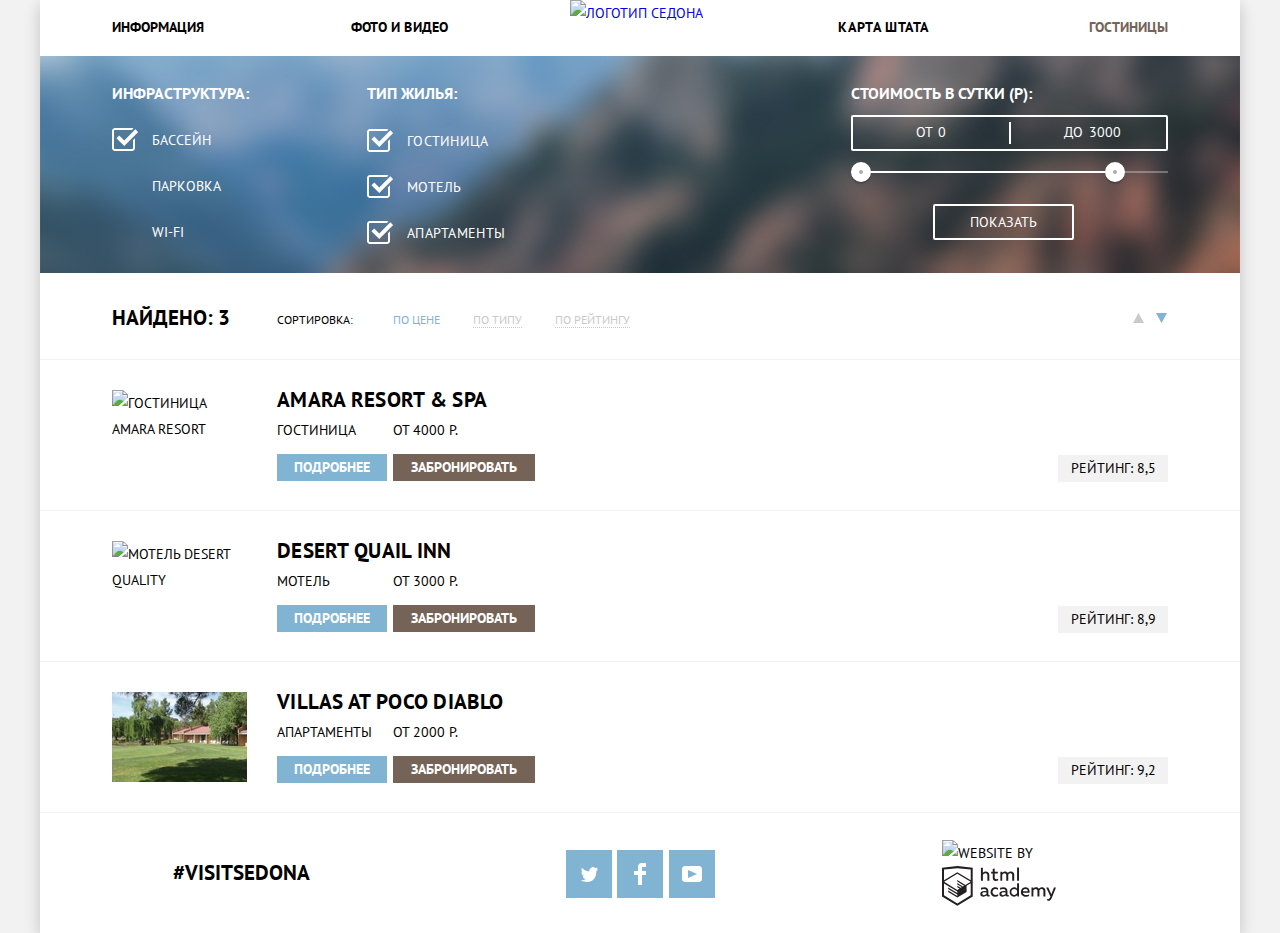
==== hotels.html @ 3f8b8cb6 "Update hotels.html" ====
<!DOCTYPE html>
<html lang="ru">

<head>
  <meta charset="utf-8">
  <title>HTML Academy: Седона</title>
  <link href="https://fonts.googleapis.com/css?family=PT+Sans:400,700&display=swap&subset=cyrillic" rel="stylesheet">
  <link href="css/normalize.css" rel="stylesheet">
  <link href="css/style.css" rel="stylesheet">
</head>

<body>
  <header class="main-header">
    <nav class="main-navigation">
      <ul class="site-navigation">
        <li class="site-navigation__item"><a href="#">Информация</a></li>
        <li class="site-navigation__item"><a href="#">Фото и видео</a></li>
        <li class="site-navigation__item"><a href="#">Карта штата</a></li>
        <li class="site-navigation__item"><a href="#" class="disabled">Гостиницы</a></li>
      </ul>
    </nav>
    <a href="index.html" class="main-header-logo">
      <img src="img/logo_sedona.svg" alt="Логотип Cедона">
    </a>
  </header>
  <main>
    <h1 class="visually-hidden">Гостиницы</h1>
    <section>
      <h2 class="visually-hidden">Поиск</h2>
      <!--Поиск-->
      <div class="hotels-filter">
        <form class="filter-form">
          <div class="filter-form--item infrastructure">
            <div class="filter-range-title">Инфраструктура:</div>
            <ul>
              <li class="checkbox" tabindex="0">
                <input type="checkbox" id="swimming-pool" class="filter-input-checkbox" checked>
                <label for="swimming-pool">Бассейн</label>
              </li>
              <li class="checkbox" tabindex="0">
                <input type="checkbox" id="parking" class="filter-input-checkbox">
                <label for="parking">Парковка</label>
              </li>
              <li class="checkbox" tabindex="0">
                <input type="checkbox" id="wi-fi" class="filter-input-checkbox">
                <label for="wi-fi">Wi-Fi</label>
              </li>
            </ul>
          </div>
          <div class="filter-form--item housing">
            <div class="filter-range-title">Тип жилья:</div>
            <ul>
              <li class="checkbox" tabindex="0">
                <input type="checkbox" id="hotel" class="filter-input-checkbox" checked>
                <label for="hotel">Гостиница</label>
              </li>
              <li class="checkbox" tabindex="0">
                <input type="checkbox" id="motel" class="filter-input-checkbox" checked>
                <label for="motel">Мотель</label>
              </li>
              <li class="checkbox" tabindex="0">
                <input type="checkbox" id="apartments" class="filter-input-checkbox" checked>
                <label for="apartments">Апартаменты</label>
              </li>
            </ul>
          </div>
          <div class="filter-range">
            <div class="filter-range-title">Стоимость в сутки (р):</div>
            <div class="price-controls">
              <label class="min-price">от <input type="text" name="min-price" value="0"></label>
              <label class="max-price">до <input type="text" name="max-price" value="3000"></label>
            </div>
            <div class="range-controls">
              <div class="scale">
                <div class="bar"></div>
              </div>
              <div class="range-toggle range-toggle-min"></div>
              <div class="range-toggle range-toggle-max"></div>
            </div>
            <button class="btn-transparent" type="submit">Показать</button>
          </div>
        </form>
        <section class="hotels-sorting">
          <h2 class="visually-hidden">Результаты поиска гостиниц</h2>
          <p class="hotels-sorting--found">Найдено: 3</p>
          <div class="sorting-type">
            <p class="sorting-type--title">Сортировка:</p>
            <ul class="sorting-type--list">
              <li class="sorting-type--item active" tabindex="0">по цене</li>
              <li tabindex="0">по типу</li>
              <li tabindex="0">по рейтингу</li>
            </ul>
          </div>
          <div class="arrows">
            <div class="arrows-up" tabindex="0">
              <svg xmlns="http://www.w3.org/2000/svg" width="11" height="10" viewBox="0 0 11 10">
                <path fill="#cacaca" d="M5.5 0L0 10h11z" /></svg>
            </div>
            <div class="arrows-down active" tabindex="0">
              <svg xmlns="http://www.w3.org/2000/svg" width="11" height="10" viewBox="0 0 11 10">
                <path fill="#cacaca" d="M5.5 10L0 0h11" /></svg>
            </div>
          </div>
        </section>
      </div>
    </section>
    <section>
      <h2 class="visually-hidden">Список гостиниц</h2>
      <ul class="hotels-list">
        <li class="hotels-list__items">
          <img src="img/amara.jpg" width="135" height="90" alt="Гостиница Amara Resort">
          <div class="hotels-list__items--info">
            <h3 class="hotels-list__name">Amara Resort &amp; Spa</h3>
            <div class="container">
              <div class="hotel-list--container">
                <span>Гостиница</span>
                <a href="" class="text-button blue-button">Подробнее</a>
              </div>
              <div class="hotel-list--container">
                <span>от 4000 Р.</span>
                <a href="" class="text-button brown-button">Забронировать</a>
              </div>
            </div>
          </div>
          <div class="hotel-rating">
            <div class="hotel-rating__4">
              <!--4 звезды-->
              <div class="hotel-rating--stars">
                <div class="star"></div>
                <div class="star"></div>
                <div class="star"></div>
                <div class="star"></div>
              </div>
            </div>
            <span class="hotel-rating__number">Рейтинг: 8,5</span>
          </div>
        </li>
        <li class="hotels-list__items">
          <img src="img/desert.jpg" width="135" height="90" alt="Мотель Desert Quality">
          <div class="hotels-list__items--info">
            <h3 class="hotels-list__name">Desert Quail Inn</h3>
            <div class="container">
              <div class="hotel-list--container">
                <span>Мотель</span>
                <a href="" class="text-button blue-button">Подробнее</a>
              </div>
              <div class="hotel-list--container">
                <span>от 3000 Р.</span>
                <a href="" class="text-button brown-button">Забронировать</a>
              </div>
            </div>
          </div>
          <div class="hotel-rating">
            <!--3 звезды-->
            <div class="hotel-rating--stars">
              <div class="star"></div>
              <div class="star"></div>
              <div class="star"></div>
            </div>
            <span class="hotel-rating__number">Рейтинг: 8,9</span>
          </div>
        </li>
        <li class="hotels-list__items">
          <img src="img/poco.jpg" width="135" height="90" alt="Апартаменты Villas at Poco Diablo">
          <div class="hotels-list__items--info">
            <h3 class="hotels-list__name">Villas at Poco Diablo</h3>
            <div class="container">
              <div class="hotel-list--container">
                <span>Апартаменты</span>
                <a href="" class="text-button blue-button">Подробнее</a>
              </div>
              <div class="hotel-list--container">
                <span>от 2000 Р.</span>
                <a href="" class="text-button brown-button">Забронировать</a>
              </div>
            </div>
          </div>
          <div class="hotel-rating">
            <div class="hotel-rating__2">
              <!--2 звезды-->
              <div class="hotel-rating--stars">
                <div class="star"></div>
                <div class="star"></div>
              </div>
            </div>
            <span class="hotel-rating__number">Рейтинг: 9,2</span>
          </div>
        </li>
      </ul>
    </section>
  </main>
  <footer class="footer">
    <div class="hashtag">
      <p> &#35;visitSEDONA</p>
    </div>
    <div>
      <ul class="footer-social">
        <li>
          <a href="https://twiiter.com" aria-label="Седона в Твиттере" class="icon twitter">
            <svg xmlns="http://www.w3.org/2000/svg" xmlns:xlink="http://www.w3.org/1999/xlink" width="17" height="15"
              viewBox="0 0 17 15">
              <path fill="#FFF"
                d="M10.95.144c1.685-.496 2.984.27 3.577 1.179.673-.231 1.331-.481 2.011-.708a2.345 2.345 0 0 1-.857 1.768c.685.17 1.304-.491 1.304-.491-.169 1-1.006 1.788-1.563 2.024-.231 6.75-3.175 11.217-10.077 11.082h-.446c-.41 0-4.164-.46-4.898-1.887 2.271.196 3.893-.422 4.693-1.177-.96-.3-2.679-.477-2.979-2.95.349.106.564.228 1.19.119C1.705 8.247.374 7.53.448 5.33c.285.328 1.067.536 1.34.472C1.085 5.561-.182 2.442.894.85c1.818 1.854 3.735 3.606 7.152 3.773C8.254 2.33 9.183.793 10.95.144z" />
            </svg>
          </a>
        </li>
        <li>
          <a href="https://facebook.com" aria-label="Седона в Фейсбуке" class="icon facebook">
            <svg xmlns="http://www.w3.org/2000/svg" width="12" height="22" viewBox="0 0 12 22">
              <path fill="#fff" d="M12 4V0H8a4 4 0 0 0-4 4v4H0v4h4v10h4V12h4V8H8V4h4z" /></svg>
          </a>
        </li>
        <li>
          <a href="https://youtube.com" aria-label="Седона на Ютубе" class="icon youtube">
            <svg xmlns="http://www.w3.org/2000/svg" xmlns:xlink="http://www.w3.org/1999/xlink" width="20" height="16"
              viewBox="0 0 20 16">
              <path fill="#FFF"
                d="M17 0H3C1.35 0 0 1.35 0 3v10c0 1.65 1.35 3 3 3h14c1.65 0 3-1.35 3-3V3c0-1.65-1.35-3-3-3zM6.027 11.998V4.002L15.014 8l-8.987 3.998z" />
            </svg>
          </a>
        </li>
      </ul>
    </div>
    <div class="footer-copyright">
      <img src="img/website_by.png" alt="website by">
      <a href="https://htmlacademy.ru/intensive/htmlcss" class="footer-copyright__link">
        <svg width="114" height="40" viewBox="0 0 114 40" fill="#231f20" xmlns="http://www.w3.org/2000/svg">
          <path fill-rule="evenodd" clip-rule="evenodd"
            d="M15.5197 0.057373H15.3509L0 1.71895V30.4945L15.3509 39.8382L30.7018 30.4945V1.71895L15.5197 0.057373ZM77.0183 1.62185H75.0876V14.7311H77.0183V1.62185ZM40.8619 1.63264V6.76843C41.6131 5.9864 42.6386 5.5436 43.7105 5.53843C44.6823 5.47908 45.6329 5.84495 46.3253 6.54479C47.0177 7.24462 47.3866 8.21244 47.3399 9.20685V14.7634H45.367V9.46579C45.4231 8.94897 45.2754 8.43059 44.9566 8.02553C44.6377 7.62047 44.174 7.36218 43.6683 7.3079H43.3518C42.3456 7.36979 41.4321 7.9295 40.9041 8.80764V14.7634H38.8995V1.63264H40.8619ZM77.0183 30.4837H75.2775V29.0595C74.4828 30.1353 73.23 30.7538 71.9119 30.7211C69.4751 30.5528 67.5825 28.4822 67.5825 25.9845C67.5825 23.4867 69.4751 21.4162 71.9119 21.2479C73.1195 21.2052 74.2818 21.7203 75.0771 22.6505V17.3205H77.0183V30.4837ZM47.0656 29.0595C47.263 29.0515 47.4583 29.0152 47.6459 28.9516V30.3866C47.2482 30.5404 46.826 30.6172 46.4009 30.6132C45.6482 30.6769 44.9394 30.2429 44.639 29.5342C43.7036 30.31 42.5302 30.7227 41.3261 30.6995C39.733 30.6995 38.256 29.804 38.256 27.9482C38.256 25.65 40.3661 24.9379 42.1702 24.9379C42.9402 24.9505 43.707 25.0408 44.4596 25.2076V24.884C44.4596 23.805 43.6578 22.9742 42.1491 22.9742C41.0585 22.9764 39.9804 23.2116 38.9839 23.6647V21.8305C40.0678 21.451 41.204 21.2506 42.3495 21.2371C44.8394 21.2371 46.3693 22.4455 46.3693 25.1753V28.4121C46.3546 28.5668 46.401 28.721 46.4981 28.8406C46.5951 28.9601 46.7349 29.035 46.8862 29.0487H47.0656V29.0595ZM40.2711 27.8403C40.298 28.229 40.4761 28.5905 40.7655 28.844C41.055 29.0974 41.4317 29.2217 41.8115 29.189H41.9275C42.8819 29.1906 43.7973 28.8022 44.4702 28.11V26.5779C43.842 26.4414 43.2026 26.3655 42.5605 26.3513C41.5055 26.3513 40.2817 26.7074 40.2817 27.8403H40.2711ZM56.0229 21.9384C55.1962 21.4632 54.2596 21.2246 53.3115 21.2479H52.9422C51.7332 21.2873 50.5891 21.8166 49.7619 22.7192C48.9347 23.6218 48.4923 24.8236 48.5321 26.06V26.5024C48.6957 29.0004 50.805 30.8921 53.2482 30.7318C54.2519 30.7555 55.2477 30.5452 56.1601 30.1168V28.2718C55.3769 28.7215 54.4945 28.9591 53.5963 28.9624C52.5199 29.0288 51.4963 28.4793 50.9385 27.5356C50.3806 26.5918 50.3806 25.4095 50.9385 24.4658C51.4963 23.522 52.5199 22.9725 53.5963 23.039C54.461 23.0357 55.3066 23.2989 56.0229 23.7942V21.9384ZM66.1514 29.0595C66.3488 29.0515 66.5441 29.0152 66.7317 28.9516V30.3866C66.334 30.5404 65.9118 30.6172 65.4867 30.6132C64.734 30.6769 64.0252 30.2429 63.7248 29.5342C62.7894 30.31 61.616 30.7227 60.4119 30.6995C58.8188 30.6995 57.3417 29.804 57.3417 27.9482C57.3417 25.65 59.4518 24.9379 61.256 24.9379C62.0259 24.9505 62.7928 25.0408 63.5454 25.2076V24.884C63.5454 23.805 62.7436 22.9742 61.2349 22.9742C60.1443 22.9764 59.0662 23.2116 58.0697 23.6647V21.8305C59.1536 21.451 60.2897 21.2506 61.4353 21.2371C63.9252 21.2371 65.455 22.4455 65.455 25.1753V28.4121C65.4404 28.5668 65.4868 28.721 65.5838 28.8406C65.6809 28.9601 65.8207 29.035 65.972 29.0487H66.1514V29.0595ZM59.855 28.8481C59.5632 28.5943 59.3837 28.2311 59.3569 27.8403H59.378C59.378 26.7074 60.5385 26.3513 61.6569 26.3513C62.299 26.3655 62.9383 26.4414 63.5665 26.5779V28.11C62.8937 28.8022 61.9782 29.1906 61.0239 29.189H60.9078C60.5263 29.2247 60.1469 29.1019 59.855 28.8481ZM69.3271 25.9305C69.3271 24.2859 70.6308 22.9526 72.239 22.9526L72.2601 23.0066C73.4742 23.0066 74.5742 23.7382 75.0665 24.8732V27.0311C74.5856 28.1871 73.4673 28.9296 72.239 28.9084C70.6308 28.9084 69.3271 27.5752 69.3271 25.9305ZM83.3486 21.2479C86.8408 21.2479 88.0541 24.1395 87.4844 26.7397H80.922C81.1436 28.3582 82.6839 29.0163 84.2876 29.0163C85.2509 29.0196 86.2027 28.8021 87.0729 28.3797V30.1061C86.0736 30.5421 84.9939 30.7519 83.9078 30.7211C81.2385 30.7211 78.8963 29.189 78.8963 25.9521C78.8362 24.7502 79.2482 23.5736 80.0408 22.6841C80.8334 21.7945 81.9408 21.2658 83.1165 21.2155H83.3486V21.2479ZM80.8693 25.1753C80.9704 23.8237 82.1216 22.8104 83.4436 22.9095H83.4858C84.1064 22.8531 84.7196 23.08 85.1612 23.5295C85.6028 23.979 85.8275 24.6051 85.7752 25.24H80.8693V25.1753ZM89.489 30.4621V21.4961H91.2298V22.575C91.9777 21.7197 93.041 21.2229 94.1628 21.2047C95.2951 21.1328 96.3712 21.7163 96.9482 22.7153C97.7407 21.8335 98.8477 21.3161 100.018 21.2803C100.952 21.2327 101.859 21.6011 102.507 22.2901C103.154 22.9792 103.478 23.9213 103.394 24.8732V30.4837H101.39V24.9271C101.437 24.4734 101.306 24.0191 101.024 23.6647C100.743 23.3104 100.336 23.0852 99.8917 23.039H99.6174C98.7512 23.0941 97.9525 23.536 97.4335 24.2474V30.4837H95.4289V24.9271C95.4728 24.47 95.3357 24.0139 95.0481 23.6611C94.7606 23.3082 94.3467 23.088 93.8991 23.0497H93.6881C92.7466 23.1344 91.8915 23.6449 91.3564 24.4416V30.5161H89.5312L89.489 30.4621ZM113.977 21.4745H111.972L109.324 28.2718L106.306 21.4853H104.196L108.417 30.5484L108.237 31.0016C107.72 32.3611 107.003 33.0516 106.053 33.0516C105.75 33.0548 105.447 33.0112 105.156 32.9221V34.6161C105.536 34.7125 105.926 34.7632 106.317 34.7671C107.646 34.7671 108.902 34.0226 109.851 31.6813L113.977 21.4745ZM52.689 5.78658V2.54974L50.7266 3.01369V5.73264H49.144V7.49132H50.7899V11.9905C50.7231 12.817 51.0244 13.6301 51.61 14.2038C52.1955 14.7775 53.0028 15.0505 53.8073 14.9468C54.5996 14.9535 55.3875 14.8259 56.139 14.5692V12.8429C55.5727 13.0781 54.9672 13.199 54.356 13.199C53.2165 13.199 52.689 12.8105 52.689 11.6237V7.5129H55.8541V5.78658H52.689ZM58.3862 14.7526V5.75421H60.1376V6.83316C60.8811 5.97655 61.9403 5.476 63.0601 5.45211C64.1624 5.38099 65.2146 5.93142 65.8032 6.88711C66.5958 6.00534 67.7028 5.48794 68.8734 5.45211C69.8138 5.41462 70.7233 5.79859 71.364 6.50353C72.0046 7.20846 72.3126 8.16418 72.2073 9.12053V14.7418H70.2028V9.18527C70.2499 8.73151 70.1184 8.27721 69.8373 7.92287C69.5561 7.56853 69.1485 7.34334 68.7046 7.29711H68.4619C67.5957 7.35228 66.797 7.7942 66.278 8.50553V14.7418H64.2734V9.18527C64.3206 8.73151 64.1891 8.27721 63.9079 7.92287C63.6268 7.56853 63.2191 7.34334 62.7752 7.29711H62.5326C61.5911 7.38181 60.736 7.89229 60.2009 8.68895V14.7634H58.3862V14.7526ZM28.6972 29.3033L28.7078 29.2968L28.6972 29.3184V29.3033ZM28.6972 17.3205V29.3033L15.3509 37.4321L2.00459 29.3184V17.5147L15.2876 25.6068V27.0311L6.18257 21.5284V22.9418L15.3404 28.5632V30.0629L6.19312 24.4955V25.9521L15.3509 31.5734L24.5826 25.9197V19.8129L28.6972 17.3205ZM28.7078 15.7776L25.0362 17.9355L23.3482 19.0145L15.3087 14.0837V15.4971L22.156 19.7266L22.0083 19.8237L20.9532 20.4063L15.2876 16.9537V18.3995L19.761 21.1184L18.706 21.8413L15.3298 19.7913V21.2047L17.5454 22.5426L15.2982 23.9021L2.11009 15.864L15.3087 7.72869L28.7078 15.7776ZM15.2876 6.27211L28.7078 14.3534V3.56395L15.3615 2.12895L2.01514 3.56395V14.3534L15.2876 6.27211Z"
            fill="#231F20" />
        </svg>
      </a>
    </div>
  </footer>
</body>

</html>
---- css/style.css ----
html {
    background-color: #f2f2f2;
}

body {
    width: 1200px;
    margin: 0 auto;
    padding: 0;

    font-family: 'PT Sans', Arial, sans-serif;
    font-size: 14px;
    line-height: 26px;
    font-weight: 400;
    color: #000000;
    text-transform: uppercase;

    background-color: #ffffff;
    box-shadow: 0 5px 15px rgba(0, 1, 1, 0.2);
}

a {
    text-decoration: none;
}

/* Скрытые заголовки */

.visually-hidden {
    position: absolute;
    clip: rect(0 0 0 0);
    width: 1px;
    height: 1px;
    margin: -1px;
}


/* Навигация */

.main-navigation {
    font-weight: 700;
    line-height: 26px;
    background-color: #fff;
}

.site-navigation {
    list-style: none;
}

.site-navigation a {
    outline: none;
    color: #000000;
}

.site-navigation li:nth-child(4n+1),
.site-navigation li:nth-child(4n+2) {
    width: 239px;
    text-align: left;
}

.site-navigation li:nth-child(4n+3),
.site-navigation li:nth-child(4n+4) {
    width: 239px;
    text-align: right;
}


.site-navigation a:hover,
.site-navigation a:focus {
    color: #81b3d2;
}

.site-navigation a:active {
    opacity: 0.3;
    color: #000000;
}

a.disabled {
    pointer-events: none;
    color: #766357;
}

/* Картинка-приветствие */


.first-screen {
    box-sizing: content-box;
    position: relative;
    background-image: url("../img/background_photo.jpg");
    background-repeat: no-repeat;
    background-position-y: -82px;
    width: 100%;
    height: 509px;
    margin: 0 auto;
    overflow: hidden;
    
}

.first-screen img {
    position: absolute;
    top: 76px;
    left: 370px;
}

.first-screen::after {
    content: "";
    position: absolute;
    background-image: url("../img/polygon.png");
    background-repeat: no-repeat;
    width: 100%;
    height: 59px;
    bottom: -1px;
    display: block;
}


/* Списки с преимуществами и рекомендациями */

.title {
    font-size: 21px;
    font-weight: 700;
}

.main-title {
    display: block;
    padding-top: 60px;
    padding-bottom: 1px;
    letter-spacing: 0.1px;
}

.main-subtitle {
    margin: 0;
    padding-top: 25px;
    letter-spacing: 0.1px;
}

.advantages {
    background-color: #fff;
    display: block;
    position: relative;
    z-index: 100;
}

.advantages,
.reccomendations {
    text-align: center;
}

.advantages li,
.reccomendations li {
    list-style: none;
}

.advantages-item--number {
    padding-top: 5.48px;
}

.advantages-item__text {
    display: flex;
    flex-direction: column;
    width: 303px;
    vertical-align: middle;
    padding-right: 50px;
    padding-left: 48px;

    min-height: 255px;
}

.advantages-item__text p {
    margin: 0;
    margin-top: 17px;
    line-height: 21px;
}




.blue-background {
    background-color: #81b3d2;
    color: #ffffff;
} 

.grey-background {
    background-color: #eeeeee;
}

.advantages-item .title {
    padding-top: 47px;
    padding-bottom: 16px;
    margin: 0;
    line-height: 21px;
}

.grey .advantages-item h3 {
    padding-top: 48px;
}

.grey .advantages-item p {
    margin: 0;
    margin-top: 19px;
    line-height: 21px;
}

.recommendations-title {
    position: relative;
    width: 100px;
    display: block;
    padding-top: 99px;
    margin: 0 auto;
    margin-top: 61px;
    padding-bottom: 20px;
}

.recommendations-title:before {
    content: "";
    background-repeat: no-repeat;
    top: 0;
    display: block;
    position: absolute;
    left: 50%;
    transform: translateX(-50%);
}
  
  .recommendations-title--house::before {
    width: 75px;
    height: 72px;
    background-image: url("../img/icon-1.png");
  }

  .recommendations-title--food::before {
    width: 74px;
    height: 70px;
    background-image: url("../img/icon-2.png");
  }

  .recommendations-title--souvenirs::before {
    width: 64px;
    height: 76px;
    background-image: url("../img/icon-3.png");
  }

  .recommendations-title--souvenirs {
    margin-top: 57px;
    margin-bottom: 1px;
    padding-top: 102px;
    letter-spacing: 0.1px;
  }

  .recommendations-item__text {
    width: 290px;
    margin: 0;
    padding: 0;
    line-height: 22px;
  }

  .recommendations-title--souvenirs p {
    line-height: 21px;
    letter-spacing: 0.15px;
  }

  .advantages-item__text-3 {
    padding-left: 47px;
  }

  .advantages-item__text-5 {
    padding-left: 47px;
  }

/* Форма поиска гостиниц */

.modal {
    background-color: #ffffff;
    box-shadow: 0 7px 15px rgba(0, 1, 1, 0.15);
    position: relative;
    z-index: 2;
}

.modal a {
    font-size: 21px;
    font-weight: 700;
    line-height: 26px;
}

.modal-subtitle {
    font-size: 30px;
}

p.modal-subtitle__text {
    margin: 0;
    padding: 0;
    text-align: center;
    margin-top: 28px;
    line-height: 25px;
}

.modal-form {
    display: block;
    font-weight: 700;
    margin: 0;
    width: 458px;
    box-sizing: content-box;
}

.modal-form p:first-child {
    margin-top: 55px;
}

.modal-form p:nth-of-type(2) {
    margin-top: 30px;
    margin-bottom: 15px;
}

.modal-item {
    border: 2px solid transparent;
    background-color: #f2f2f2;
}

.modal-item:hover,
.modal-item:focus {
    border: 2px solid transparent;
    background-color: #ebebeb;
}

.modal-item:active {
    background-color: #ffffff;
    border: 2px solid #e5e5e5;
    box-sizing: content-box;
}



.arrival-date input[type="text"] {
    position: relative;
    width: 346px;
    height: 38px;
    font-size: inherit;
    font-weight: inherit;
    text-transform: inherit;
    padding-right: 38px;
    padding-left: 12px;
    box-sizing: border-box;
}

.modal-item:active input[type="text"] {
    padding-left: 12px;
}

.modal-buttons-number input[type="text"] {
    width: 38px;
    height: 40px;
    font-size: inherit;
    font-weight: inherit;
    text-transform: inherit;
    padding-left: 15px;
    box-sizing: border-box;
}

input::-webkit-input-placeholder { 
    color: #000000;
}

.reservation-date {
    padding: 0;
    margin: 0;
    border: 0;
    display: flex;
    flex-direction: column;
    flex-wrap: nowrap;
    align-content: flex-end;
    align-items: center;
    padding-top: 55px;
    min-height: 105px;
    width: 458px;
}

.arrival-date {
    display: flex;
    flex-direction: row;
    justify-content: space-between;
    align-content: flex-end;
    width: 458px;
    position: relative;
    margin-bottom: 29px;
}

.arrival-date label {
    align-self: center;
    padding-top: 1px;
    padding-left: 2px;
    letter-spacing: 0.2px;
}

.modal-button {
    width: 38px;
    min-height: 38px;
    background-color: #f2f2f2;
}

.date-button {
    border: none;
    position: absolute;
    right: 0px;
    background-color: inherit ;
    width: 38px;
    height: 38px;

}

.date-button:hover path,
.date-button:focus path {
    fill: #000000;
}

.date-button:active path {
    fill: #81B3D2;
}

.modal-button--minus {
    min-height: 40px;
    border: none;
    position: relative;
    background-image: url("../img/minus.svg");
    background-repeat: no-repeat;
    background-position: center;
    background-size: 12px 3px;
}

.modal-button--minus:hover,
.modal-button--minus:focus {
    background-image: url("../img/black-minus.png");
}

.modal-button--minus:active {
    background-image: url("../img/blue-minus.png");
}

.modal-button--plus {
    min-height: 40px;
    border: none;
    position: relative;
    background-image: url("../img/plus.svg");
    background-repeat: no-repeat;
    background-position: center;
    background-size: 11px 11px;

}

.modal-button--plus:hover,
.modal-button--plus:focus {
    background-image: url("../img/black-plus.png");
}

.modal-button--plus:active {
    background-image: url("../img/blue-plus.png");
}

.modal .blue-button {
    width: 458px;
    margin-top: 53px;
    margin-bottom: 55px;
    font-size: 21px;

    min-height: 58px;
}

input[type="text"],
input[type="submit"],
button[type="button"] {
    outline: none;
}

/* Кнопки */

.text-button {
    color: #ffffff;
}

.modal-form button[type="submit"] {
    border: 0;
}

.brown-button {
    background-color: #766357;
    text-transform: uppercase;
    font-weight: 700;
    display: block;
}

.brown-button:hover,
.brown-button:focus {
    background-color: #604e43;
}

.brown-button:active {
    background-color: #503e33;
}

.brown-button:active .text-button {
    opacity: 0.3;
}

.blue-button:active .text-button {
    opacity: 0.3;
}

.modal .brown-button {
    padding-top: 31px;
    padding-right: 139px;
    padding-bottom: 28px;
    padding-left: 139px;
}

.blue-button {
    color: #ffffff;
    background-color: #81b3d2;
    text-transform: uppercase;
    font-weight: 700;
    display: block;
}

.blue-button:hover,
.blue-button:focus {
    background-color: #669ec0;
}

.blue-button:active {
    background-color: #5496bd;
}

/* Футтер */

.hashtag {
    font-size: 21px;
    font-weight: 700;
    line-height: 26px;
}

.icon {
    display: block;
    position: relative;
    width: 46px;
    height: 48px;
    background-color: #81b3d2;
    list-style: none;
}

.icon a {
    outline: none;
}

.icon:before {
    content: "";
    display: block;
    position: absolute;
    top: 0;
    right: 0;
    bottom: 0;
    left: 0;
}

.icon:hover,
.icon:focus {
    background-color: #669ec0;
    outline: none;
}

.icon:active {
    background-color: #5496bd;
}

.twitter svg {
    padding: 17px 14px 16px 15px;
}

.facebook svg {
    padding: 13px 17px 13px 17px;
}

.youtube svg {
    padding: 16px 13px 16px 13px;
}

.icon:active svg {
    opacity: 0.3;
}

.footer-copyright__link {
    outline: none;
}

.footer-copyright__link svg {
    display: inline-block;
    vertical-align: middle;
    pointer-events: none;
}

.footer-copyright__link:hover path,
.footer-copyright__link:focus path {
    fill: #81b3d2;
} 

.footer-copyright__link:active path {
    fill: #bdbbbc;
}

/* hotels.html */


.hotels-filter {
    width: 100%;
    min-height: 303px;
}

.filter-form {
    /* margin-top: 31px;
    margin-right: 74px;
    margin-bottom: 33px;
    margin-left: 72px; */

    background-image: url("../img/filter_background.jpg");
    background-size: 1200px 800px;
    background-repeat: no-repeat;
    background-position-y: -295px;
    color: #ffffff;

    display: flex;
    flex-direction: row;
    justify-content: flex-start;

    min-height: 217px;
}

.filter-form--item {
    display: flex;
    flex-direction: column;
}

.filter-form ul {
    list-style: none;
    margin: 0;
    padding:0;
}

.checkbox {
    margin-bottom: 21px;
}

input[type=checkbox] {
    display:none;
}

.checkbox label {
    display: block;
    position: relative;
    cursor: pointer;
    user-select: none;

    padding-left: 40px;
    line-height: 25px;
}

.housing label {
    letter-spacing: 0.3px;
}

.infrastructure.filter-range-title {
    letter-spacing: 0.2px;
}

.filter-input-checkbox + label::before {
    content:"";
	display:block;
	width: 23px;
    height: 23px;
    background-image: url("../img/checkbox-off.svg");
	position:absolute;
	top:0;
	left:0;
}

.filter-input-checkbox:checked + label::before {
    content:"";
	display:block;
    width: 26px;
    height: 23px;
    background-image: url("../img/checkbox-on.svg");
    position: absolute;
    top:0;
	left:0;
}

.filter-input-checkbox:disabled + label::before {
    background-image: url("../img/checkbox-off-disabled.svg");
}

.filter-input-checkbox:checked:disabled + label::before {
    background-image: url("../img/checkbox-on-disabled.svg");
}

.infrastructure {
    margin-left: 72px;
}

.housing {
    margin-left: 118px;
}

.filter-range {
    width: 317px;
    margin-right: 72px;
    margin-left: auto;
    text-transform: uppercase;
  }
  
  .filter-range-title {
    margin-top: 27px;
    margin-bottom: 24px;
    font-weight: 600;
    font-size: 16px;
    line-height: 21px;
  }

  .housing .filter-range-title {
    margin-bottom: 25px;
  }

  .filter-range .filter-range-title {
    margin-bottom: 11px;
  }
  
  .price-controls {
    position: relative;
    
    height: 32px;
    margin-bottom: 20px;
    
    font-size: 0;
  
    border: 2px solid #ffffff;
    border-radius: 2px;
  }
  
  .price-controls::after {
    content: "";
    position: absolute;
    top: 50%;
    left: 50%;
  
    width: 2px;
    height: 22px;
  
    background: #ffffff;
    transform: translate(-50%, -50%);
  }
  
  .price-controls label {
    display: inline-block;
  
    font-size: 14px;
    line-height: 38px;
    vertical-align: top;
  
    cursor: pointer;
  }
  
  .price-controls .min-price,
  .price-controls .max-price {
    width: 90px;
    padding-left: 65px;
    margin-top: -4px;
  }

  .price-controls .min-price {
    margin-left: -2px;
  }

  .price-controls .max-price {
    margin-left: -7px;
  }
  
  .price-controls input {
    width: 50px;
    margin: 0;
    margin-top: -4px;
  
    color: inherit;
    font: inherit;
  
    background: none;
    border: none;
  }
  
  .range-controls {
    position: relative;
  
    margin-bottom: 33px;
  }
  
  .range-controls .scale {
    height: 2px;
  
    background: rgba(255, 255, 255, 0.3);
  }
  
  .range-controls .bar {
    width: 80%;
    height: 2px;
  
    background: #ffffff;
  }
  
  .range-toggle {
    position: absolute;
    top: -9px;
    
    width: 4px;
    height: 4px;
  
    background: #ababab;
    border: 8px solid #ffffff;
    border-radius: 50%;
    box-shadow: 0 2px 1px 0 rgba(0, 1, 1, 0.2);
    cursor: pointer;
  }
  
  .range-toggle:hover,
  .range-toggle:focus {
    transform: scale(1.2);
  }

  .range-toggle:active {
    transform: scale(1.2);
  }
  
  .range-toggle-min {
    left: 0;
  }
  
  .range-toggle-max {
    left: 80%;
  }
  
  .btn-transparent {
    display: block;
    margin-top: -2px;
    margin-left: 82px;
    padding: 6px 35px;
  
    font-size: 14px;
    line-height: 20px;
    color: #ffffff;
    text-transform: uppercase;
  
    background: transparent;
    border: 2px solid #ffffff;
    border-radius: 2px;
    cursor: pointer;
  }
  
  .btn-transparent:hover,
  .btn-transparent:focus {
    color: #000000;
    background: #ffffff;
  }

  .hotels-sorting {
    display: flex;
    flex-direction: row;
    margin-top: 32px;
    margin-left: 72px;
  }

  .hotels-sorting--found {
    font-size: 21px;
    font-weight: 700;
    margin: 0;
    padding: 0;
    margin-right: 47px;
  }

  .sorting-type {
    width: 363px;
    display: flex;
    margin-top: 2px;
    
    font-size: 12px;
    font-weight: 400;
  }

  .sorting-type--title {
    margin: 0;
    padding: 0;
    margin-right: 40px;
  }

  .sorting-type--list {
    list-style: none;
    margin: 0;
    padding: 0;
  }

  .sorting-type--list li {
    display: inline-block;
    color: #cacaca;
    border-bottom: 1px dotted #cacaca;
    line-height: 14px;
    outline: none;
  }

  .sorting-type--list li:hover,
  .sorting-type--list li:focus {
    color: #81b3d2;
    border-bottom: 1px dotted #81b3d2;
  }

  .sorting-type--list li:active {
    color: #000000;
    border: none;
  }

  .sorting-type--list li:first-child,
  .sorting-type--list li:nth-child(2) {
    margin-right: 30px;
  }

  .sorting-type--item.active {
    color: #81b3d2;
    border: none;
  }

  .arrows {
    margin-left: auto;
    margin-right: 73px;
  }

  .arrows-up {
    margin-right: 8px;
  }

  .arrows-up,
  .arrows-down {
    display: inline-block;
  }

  .arrows-up:hover path,
  .arrows-down:hover path,
  .arrows-up:focus path,
  .arrows-down:focus path {
    fill: #000000;
  }

  .arrows-up:active path,
  .arrows-down:active path {
    fill: #81b3d2;
  }

  .arrows-down.active path {
    fill: #81b3d2;
  }

/* Список гостиниц */

.hotels-list__items {
    list-style: none;
    border-top: 1px solid #f2f2f2;
}

.hotels-list__items a {
    outline: none;
}

.hotels-list:last-child {
    border-bottom: 1px solid #f2f2f2;
}

.hotels-list__name {
    font-size: 21px;
    font-weight: 700;
    padding: 0;
    margin: 0;
    padding-bottom: 10px;
    line-height: 15px;
    letter-spacing: 0.3px;
}

.hotels-list__name:hover,
.hotels-list__name:focus {
    color: #81b3d2;
}

.hotels-list__name:active {
    color: #bdbbbc;
}

.hotels-list__items--info {
    width: 258px;
    margin-left: 30px;
    padding-top: 3px;
}

.hotel-rating {
    display: flex;
}

.hotel-rating__number {
    display: block;
    width: 110px;
    height: 27px;
    background-color: #f2f2f2;
    margin-top: 48px;
    text-align: center;
}

.hotel-rating--stars {
    display: flex;
}

.star {
    width: 19px;
    height: 17px;
    margin-left: 5px;
    background-image: url(../img/stars.svg);
    background-repeat: no-repeat;
}

.hotels-list__items--info .blue-button {
    width: 110px;
    min-height: 27px;
    text-align: center;
    margin-top: 11px;
}

.hotels-list__items--info .brown-button {
    width: 142px;
    min-height: 27px;
    text-align: center;
}



/* Сеточные стили */

.main-header {
    display: flex;
    flex-direction: row;
    flex-wrap: wrap;
    margin: 0;
    padding: 0;

    /* Временно для сетки */
    min-height: 56px;
}

.main-header-logo {
    width: 140px;
    height: 72px;
    margin: 0;
    padding: 0;
    position: absolute;
    left: 50%;
    transform: translateX(-50%);
    z-index: 1;
}

.site-navigation {
    padding: 0 72px;
    width: 1200px;
    display: flex;
    flex-direction: row;
    flex-wrap: wrap;
    justify-content: space-between;
    align-items: center;
    align-content: center;
    box-sizing: border-box;
}


.site-navigation li:nth-child(2) {
    margin-right: auto;
    letter-spacing: 0.2px;
}

.site-navigation li:nth-of-type(3) {
    margin-left: auto;
    letter-spacing: 0.6px;
}


.logo-background {
    display: flex;
    justify-content: flex-start;
    margin-bottom: 60px;
    padding-left: 0 auto;
    width: 1200px;
}

.advantages-list {
    margin: 0;
    padding: 0;
    padding-top: 51px;
}

.advantages-item__wrapper {
    display: flex;
    flex-direction: row;
    justify-content: space-between;
}

.recommendations {
    display: flex;
    flex-direction: row;
    flex-wrap: wrap;
    margin: 0;
    padding: 0;
    padding-bottom: 81px;
}

.recommendations-item {
    display: flex;
    flex-direction: column;
    flex-wrap: wrap;
    align-items: center;
    width: 400px;    
}

.grey {
    display: flex;
    justify-content: center;
    align-content: center;
    padding: 0;
    margin: 0;
}

.modal {
    width: 568px;
    display: flex;
    flex-direction: column;
    flex-wrap: wrap;
    align-items: center;
    margin-left: 315px;
    margin-top: -81px;
}

.modal-title {
    display: flex;
    flex-direction: column;
    flex-wrap: wrap;
    align-items: center;
    padding-top: 57px;
    min-height: 230px;
}

.modal-buttons-number {
    display: flex;
    justify-content: space-between;
    margin: 0;
    padding: 0;
}

.modal-buttons-number label {
    margin-right: auto;
    align-self: center;
}

.button-adults {
    display: flex;
    flex-direction: row;
    justify-content: space-between;
    
    width: 226px;
}

.button-children {
    display: flex;
    flex-direction: row;
    justify-content: space-between;

    width: 179px;
}

.map {
    position: relative;
    margin-top: -395px;
    z-index: 1;
}

.footer {
    display: flex;
    flex-direction: row;
    flex-wrap: wrap;
    justify-content: space-between;
    align-items: center;
    background-color: inherit;
}

.footer-main-page {
    margin-top: -125px;
    opacity: 0.9;
    position: relative;
    z-index: 1;
}

.hashtag {
    width: 136px;
    margin-left: 133px;
}

.footer-social {
    display: flex;
    justify-content: space-between;
    flex-wrap: wrap;
    width: 149px;
    margin: 0;
    padding: 0;
    margin-top: 37px;
    margin-bottom: 35px;
    margin-left: 29px;

    list-style: none;
}

.footer-copyright {
    display: flex;
    justify-content: space-between;
    flex-wrap: wrap;
    align-items: center;
    width: 197px;
    margin-right: 101px;
}

/* Стили для страницы с отелями */

.hotels-list {
    display: flex;
    flex-direction: column;
    flex-wrap: wrap;
    margin: 0;
    padding: 0;

    min-height: 393px;
}

.hotels-list__items {
    display: flex;
    flex-direction: row;
    flex-wrap: wrap;
    align-items: center;
    padding-left: 72px;
    padding-right: 72px;

    min-height: 150px;
}

.container {
    display: flex;
}

.hotel-list--container {
    display: flex;
    flex-direction: column;
    flex-wrap: wrap;
    justify-content: space-between;
    width: 258px;
    min-height: 57px;

}

.hotel-rating {
    display: flex;
    flex-direction: column;
    flex-wrap: wrap;
    justify-content: space-between;
    align-items: flex-end;
    margin-left: auto;

    min-height: 93px;
}
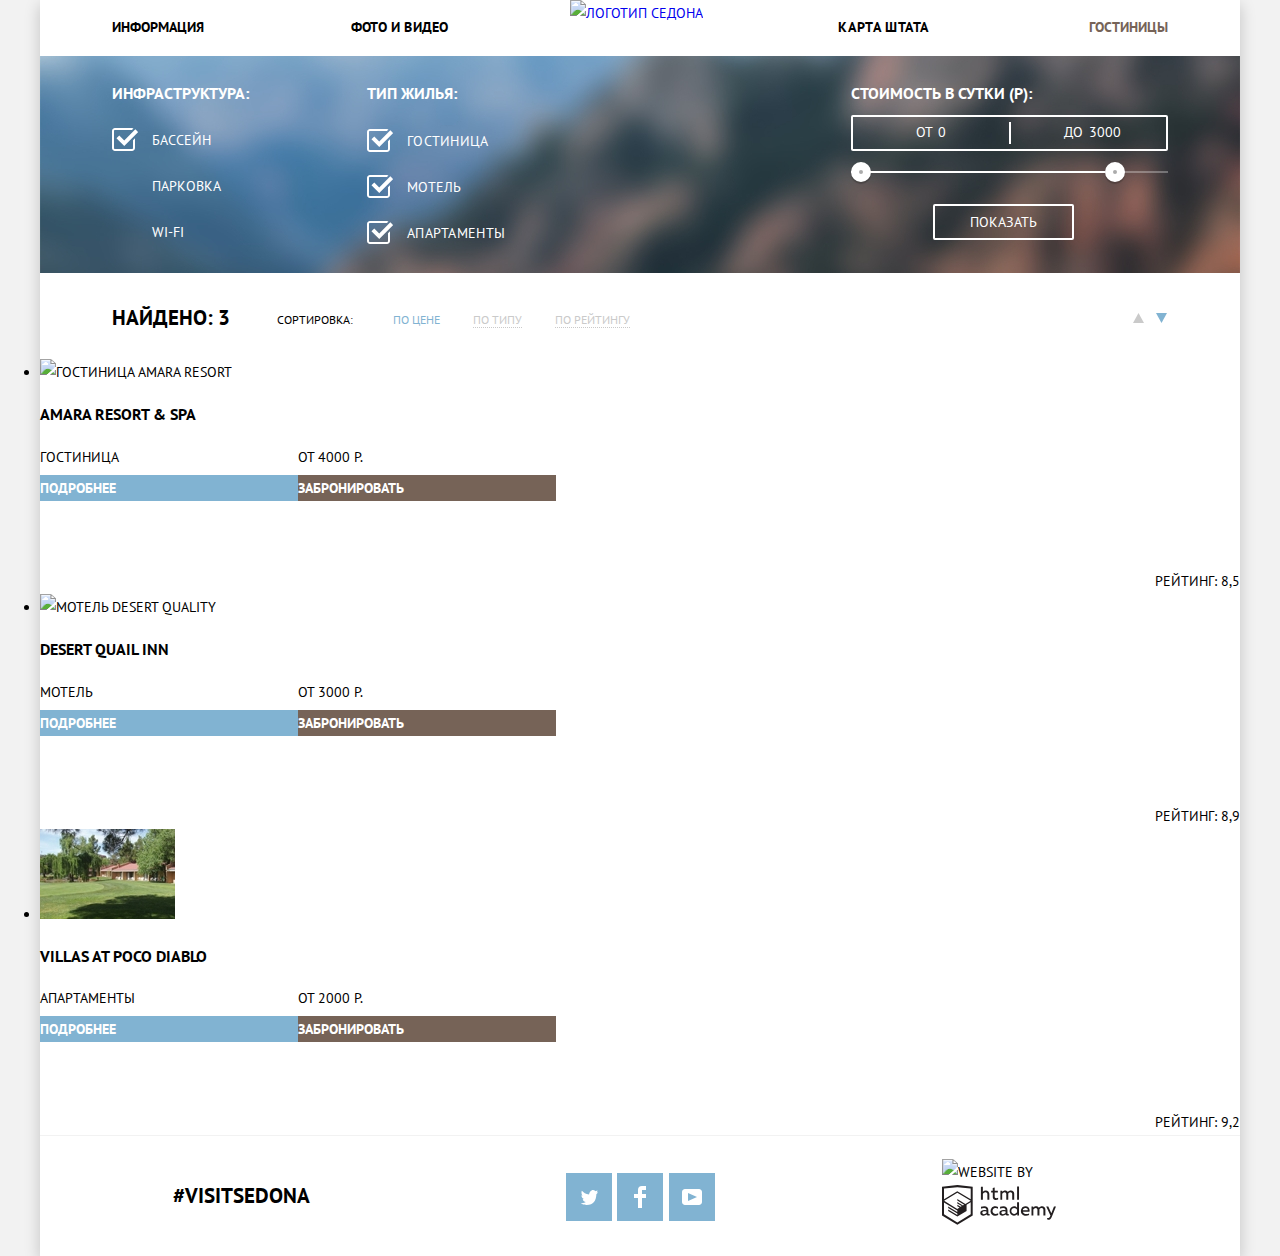
==== commit 9b74aa38: "Update hotels.html" ====
--- a/hotels.html
+++ b/hotels.html
@@ -13,10 +13,10 @@
   <header class="main-header">
     <nav class="main-navigation">
       <ul class="site-navigation">
-        <li class="site-navigation__item"><a href="#">Информация</a></li>
-        <li class="site-navigation__item"><a href="#">Фото и видео</a></li>
-        <li class="site-navigation__item"><a href="#">Карта штата</a></li>
-        <li class="site-navigation__item"><a href="#" class="disabled">Гостиницы</a></li>
+        <li class="site-navigation--item"><a href="#">Информация</a></li>
+        <li class="site-navigation--item"><a href="#">Фото и видео</a></li>
+        <li class="site-navigation--item"><a href="#">Карта штата</a></li>
+        <li class="site-navigation--item"><a href="#" class="disabled">Гостиницы</a></li>
       </ul>
     </nav>
     <a href="index.html" class="main-header-logo">
@@ -107,10 +107,10 @@
     <section>
       <h2 class="visually-hidden">Список гостиниц</h2>
       <ul class="hotels-list">
-        <li class="hotels-list__items">
+        <li class="hotels-list--items">
           <img src="img/amara.jpg" width="135" height="90" alt="Гостиница Amara Resort">
-          <div class="hotels-list__items--info">
-            <h3 class="hotels-list__name">Amara Resort &amp; Spa</h3>
+          <div class="hotels-list--items--info">
+            <h3 class="hotels-list--name">Amara Resort &amp; Spa</h3>
             <div class="container">
               <div class="hotel-list--container">
                 <span>Гостиница</span>
@@ -132,13 +132,13 @@
                 <div class="star"></div>
               </div>
             </div>
-            <span class="hotel-rating__number">Рейтинг: 8,5</span>
-          </div>
-        </li>
-        <li class="hotels-list__items">
+            <span class="hotel-rating--number">Рейтинг: 8,5</span>
+          </div>
+        </li>
+        <li class="hotels-list--items">
           <img src="img/desert.jpg" width="135" height="90" alt="Мотель Desert Quality">
-          <div class="hotels-list__items--info">
-            <h3 class="hotels-list__name">Desert Quail Inn</h3>
+          <div class="hotels-list--items--info">
+            <h3 class="hotels-list--name">Desert Quail Inn</h3>
             <div class="container">
               <div class="hotel-list--container">
                 <span>Мотель</span>
@@ -157,13 +157,13 @@
               <div class="star"></div>
               <div class="star"></div>
             </div>
-            <span class="hotel-rating__number">Рейтинг: 8,9</span>
-          </div>
-        </li>
-        <li class="hotels-list__items">
+            <span class="hotel-rating--number">Рейтинг: 8,9</span>
+          </div>
+        </li>
+        <li class="hotels-list--items">
           <img src="img/poco.jpg" width="135" height="90" alt="Апартаменты Villas at Poco Diablo">
-          <div class="hotels-list__items--info">
-            <h3 class="hotels-list__name">Villas at Poco Diablo</h3>
+          <div class="hotels-list--items--info">
+            <h3 class="hotels-list--name">Villas at Poco Diablo</h3>
             <div class="container">
               <div class="hotel-list--container">
                 <span>Апартаменты</span>
@@ -176,14 +176,14 @@
             </div>
           </div>
           <div class="hotel-rating">
-            <div class="hotel-rating__2">
+            <div class="hotel-rating--2">
               <!--2 звезды-->
               <div class="hotel-rating--stars">
                 <div class="star"></div>
                 <div class="star"></div>
               </div>
             </div>
-            <span class="hotel-rating__number">Рейтинг: 9,2</span>
+            <span class="hotel-rating--number">Рейтинг: 9,2</span>
           </div>
         </li>
       </ul>
@@ -223,7 +223,7 @@
     </div>
     <div class="footer-copyright">
       <img src="img/website_by.png" alt="website by">
-      <a href="https://htmlacademy.ru/intensive/htmlcss" class="footer-copyright__link">
+      <a href="https://htmlacademy.ru/intensive/htmlcss" class="footer-copyright--link">
         <svg width="114" height="40" viewBox="0 0 114 40" fill="#231f20" xmlns="http://www.w3.org/2000/svg">
           <path fill-rule="evenodd" clip-rule="evenodd"
             d="M15.5197 0.057373H15.3509L0 1.71895V30.4945L15.3509 39.8382L30.7018 30.4945V1.71895L15.5197 0.057373ZM77.0183 1.62185H75.0876V14.7311H77.0183V1.62185ZM40.8619 1.63264V6.76843C41.6131 5.9864 42.6386 5.5436 43.7105 5.53843C44.6823 5.47908 45.6329 5.84495 46.3253 6.54479C47.0177 7.24462 47.3866 8.21244 47.3399 9.20685V14.7634H45.367V9.46579C45.4231 8.94897 45.2754 8.43059 44.9566 8.02553C44.6377 7.62047 44.174 7.36218 43.6683 7.3079H43.3518C42.3456 7.36979 41.4321 7.9295 40.9041 8.80764V14.7634H38.8995V1.63264H40.8619ZM77.0183 30.4837H75.2775V29.0595C74.4828 30.1353 73.23 30.7538 71.9119 30.7211C69.4751 30.5528 67.5825 28.4822 67.5825 25.9845C67.5825 23.4867 69.4751 21.4162 71.9119 21.2479C73.1195 21.2052 74.2818 21.7203 75.0771 22.6505V17.3205H77.0183V30.4837ZM47.0656 29.0595C47.263 29.0515 47.4583 29.0152 47.6459 28.9516V30.3866C47.2482 30.5404 46.826 30.6172 46.4009 30.6132C45.6482 30.6769 44.9394 30.2429 44.639 29.5342C43.7036 30.31 42.5302 30.7227 41.3261 30.6995C39.733 30.6995 38.256 29.804 38.256 27.9482C38.256 25.65 40.3661 24.9379 42.1702 24.9379C42.9402 24.9505 43.707 25.0408 44.4596 25.2076V24.884C44.4596 23.805 43.6578 22.9742 42.1491 22.9742C41.0585 22.9764 39.9804 23.2116 38.9839 23.6647V21.8305C40.0678 21.451 41.204 21.2506 42.3495 21.2371C44.8394 21.2371 46.3693 22.4455 46.3693 25.1753V28.4121C46.3546 28.5668 46.401 28.721 46.4981 28.8406C46.5951 28.9601 46.7349 29.035 46.8862 29.0487H47.0656V29.0595ZM40.2711 27.8403C40.298 28.229 40.4761 28.5905 40.7655 28.844C41.055 29.0974 41.4317 29.2217 41.8115 29.189H41.9275C42.8819 29.1906 43.7973 28.8022 44.4702 28.11V26.5779C43.842 26.4414 43.2026 26.3655 42.5605 26.3513C41.5055 26.3513 40.2817 26.7074 40.2817 27.8403H40.2711ZM56.0229 21.9384C55.1962 21.4632 54.2596 21.2246 53.3115 21.2479H52.9422C51.7332 21.2873 50.5891 21.8166 49.7619 22.7192C48.9347 23.6218 48.4923 24.8236 48.5321 26.06V26.5024C48.6957 29.0004 50.805 30.8921 53.2482 30.7318C54.2519 30.7555 55.2477 30.5452 56.1601 30.1168V28.2718C55.3769 28.7215 54.4945 28.9591 53.5963 28.9624C52.5199 29.0288 51.4963 28.4793 50.9385 27.5356C50.3806 26.5918 50.3806 25.4095 50.9385 24.4658C51.4963 23.522 52.5199 22.9725 53.5963 23.039C54.461 23.0357 55.3066 23.2989 56.0229 23.7942V21.9384ZM66.1514 29.0595C66.3488 29.0515 66.5441 29.0152 66.7317 28.9516V30.3866C66.334 30.5404 65.9118 30.6172 65.4867 30.6132C64.734 30.6769 64.0252 30.2429 63.7248 29.5342C62.7894 30.31 61.616 30.7227 60.4119 30.6995C58.8188 30.6995 57.3417 29.804 57.3417 27.9482C57.3417 25.65 59.4518 24.9379 61.256 24.9379C62.0259 24.9505 62.7928 25.0408 63.5454 25.2076V24.884C63.5454 23.805 62.7436 22.9742 61.2349 22.9742C60.1443 22.9764 59.0662 23.2116 58.0697 23.6647V21.8305C59.1536 21.451 60.2897 21.2506 61.4353 21.2371C63.9252 21.2371 65.455 22.4455 65.455 25.1753V28.4121C65.4404 28.5668 65.4868 28.721 65.5838 28.8406C65.6809 28.9601 65.8207 29.035 65.972 29.0487H66.1514V29.0595ZM59.855 28.8481C59.5632 28.5943 59.3837 28.2311 59.3569 27.8403H59.378C59.378 26.7074 60.5385 26.3513 61.6569 26.3513C62.299 26.3655 62.9383 26.4414 63.5665 26.5779V28.11C62.8937 28.8022 61.9782 29.1906 61.0239 29.189H60.9078C60.5263 29.2247 60.1469 29.1019 59.855 28.8481ZM69.3271 25.9305C69.3271 24.2859 70.6308 22.9526 72.239 22.9526L72.2601 23.0066C73.4742 23.0066 74.5742 23.7382 75.0665 24.8732V27.0311C74.5856 28.1871 73.4673 28.9296 72.239 28.9084C70.6308 28.9084 69.3271 27.5752 69.3271 25.9305ZM83.3486 21.2479C86.8408 21.2479 88.0541 24.1395 87.4844 26.7397H80.922C81.1436 28.3582 82.6839 29.0163 84.2876 29.0163C85.2509 29.0196 86.2027 28.8021 87.0729 28.3797V30.1061C86.0736 30.5421 84.9939 30.7519 83.9078 30.7211C81.2385 30.7211 78.8963 29.189 78.8963 25.9521C78.8362 24.7502 79.2482 23.5736 80.0408 22.6841C80.8334 21.7945 81.9408 21.2658 83.1165 21.2155H83.3486V21.2479ZM80.8693 25.1753C80.9704 23.8237 82.1216 22.8104 83.4436 22.9095H83.4858C84.1064 22.8531 84.7196 23.08 85.1612 23.5295C85.6028 23.979 85.8275 24.6051 85.7752 25.24H80.8693V25.1753ZM89.489 30.4621V21.4961H91.2298V22.575C91.9777 21.7197 93.041 21.2229 94.1628 21.2047C95.2951 21.1328 96.3712 21.7163 96.9482 22.7153C97.7407 21.8335 98.8477 21.3161 100.018 21.2803C100.952 21.2327 101.859 21.6011 102.507 22.2901C103.154 22.9792 103.478 23.9213 103.394 24.8732V30.4837H101.39V24.9271C101.437 24.4734 101.306 24.0191 101.024 23.6647C100.743 23.3104 100.336 23.0852 99.8917 23.039H99.6174C98.7512 23.0941 97.9525 23.536 97.4335 24.2474V30.4837H95.4289V24.9271C95.4728 24.47 95.3357 24.0139 95.0481 23.6611C94.7606 23.3082 94.3467 23.088 93.8991 23.0497H93.6881C92.7466 23.1344 91.8915 23.6449 91.3564 24.4416V30.5161H89.5312L89.489 30.4621ZM113.977 21.4745H111.972L109.324 28.2718L106.306 21.4853H104.196L108.417 30.5484L108.237 31.0016C107.72 32.3611 107.003 33.0516 106.053 33.0516C105.75 33.0548 105.447 33.0112 105.156 32.9221V34.6161C105.536 34.7125 105.926 34.7632 106.317 34.7671C107.646 34.7671 108.902 34.0226 109.851 31.6813L113.977 21.4745ZM52.689 5.78658V2.54974L50.7266 3.01369V5.73264H49.144V7.49132H50.7899V11.9905C50.7231 12.817 51.0244 13.6301 51.61 14.2038C52.1955 14.7775 53.0028 15.0505 53.8073 14.9468C54.5996 14.9535 55.3875 14.8259 56.139 14.5692V12.8429C55.5727 13.0781 54.9672 13.199 54.356 13.199C53.2165 13.199 52.689 12.8105 52.689 11.6237V7.5129H55.8541V5.78658H52.689ZM58.3862 14.7526V5.75421H60.1376V6.83316C60.8811 5.97655 61.9403 5.476 63.0601 5.45211C64.1624 5.38099 65.2146 5.93142 65.8032 6.88711C66.5958 6.00534 67.7028 5.48794 68.8734 5.45211C69.8138 5.41462 70.7233 5.79859 71.364 6.50353C72.0046 7.20846 72.3126 8.16418 72.2073 9.12053V14.7418H70.2028V9.18527C70.2499 8.73151 70.1184 8.27721 69.8373 7.92287C69.5561 7.56853 69.1485 7.34334 68.7046 7.29711H68.4619C67.5957 7.35228 66.797 7.7942 66.278 8.50553V14.7418H64.2734V9.18527C64.3206 8.73151 64.1891 8.27721 63.9079 7.92287C63.6268 7.56853 63.2191 7.34334 62.7752 7.29711H62.5326C61.5911 7.38181 60.736 7.89229 60.2009 8.68895V14.7634H58.3862V14.7526ZM28.6972 29.3033L28.7078 29.2968L28.6972 29.3184V29.3033ZM28.6972 17.3205V29.3033L15.3509 37.4321L2.00459 29.3184V17.5147L15.2876 25.6068V27.0311L6.18257 21.5284V22.9418L15.3404 28.5632V30.0629L6.19312 24.4955V25.9521L15.3509 31.5734L24.5826 25.9197V19.8129L28.6972 17.3205ZM28.7078 15.7776L25.0362 17.9355L23.3482 19.0145L15.3087 14.0837V15.4971L22.156 19.7266L22.0083 19.8237L20.9532 20.4063L15.2876 16.9537V18.3995L19.761 21.1184L18.706 21.8413L15.3298 19.7913V21.2047L17.5454 22.5426L15.2982 23.9021L2.11009 15.864L15.3087 7.72869L28.7078 15.7776ZM15.2876 6.27211L28.7078 14.3534V3.56395L15.3615 2.12895L2.01514 3.56395V14.3534L15.2876 6.27211Z"
--- a/css/style.css
+++ b/css/style.css
@@ -79,7 +79,6 @@
 }
 
 /* Картинка-приветствие */
-
 
 .first-screen {
     box-sizing: content-box;
@@ -91,7 +90,6 @@
     height: 509px;
     margin: 0 auto;
     overflow: hidden;
-    
 }
 
 .first-screen img {
@@ -103,14 +101,13 @@
 .first-screen::after {
     content: "";
     position: absolute;
-    background-image: url("../img/polygon.png");
+    background-image: url("../img/intro-mask.svg");
     background-repeat: no-repeat;
     width: 100%;
     height: 59px;
-    bottom: -1px;
+    bottom: -2px;
     display: block;
 }
-
 
 /* Списки с преимуществами и рекомендациями */
 
@@ -121,6 +118,8 @@
 
 .main-title {
     display: block;
+    width: 470px;
+    margin: 0 auto;
     padding-top: 60px;
     padding-bottom: 1px;
     letter-spacing: 0.1px;
@@ -166,12 +165,9 @@
 
 .advantages-item__text p {
     margin: 0;
-    margin-top: 17px;
+    margin-top: 19px;
     line-height: 21px;
 }
-
-
-
 
 .blue-background {
     background-color: #81b3d2;
@@ -183,20 +179,29 @@
 }
 
 .advantages-item .title {
+    width: 155px;
     padding-top: 47px;
     padding-bottom: 16px;
-    margin: 0;
+    margin: 0 auto;
     line-height: 21px;
 }
 
 .grey .advantages-item h3 {
+    width: 124px;
+    margin: 0 auto;
     padding-top: 48px;
 }
 
 .grey .advantages-item p {
-    margin: 0;
+    width: 261px;
+    margin: 0 auto;
     margin-top: 19px;
     line-height: 21px;
+}
+
+.grey .advantages-item .text-5 {
+    display: block;
+    width: 256px;
 }
 
 .recommendations-title {
@@ -292,12 +297,87 @@
 }
 
 .modal-form {
+    display: none;
+    position: absolute;
+    font-weight: 700;
+    margin: 0;
+    top: 86px;
+    padding: 55px;
+    box-sizing: content-box;
+    background-color: #ffffff;
+    left: 50%;
+    transform: translateX(-50%);
+}
+
+.modal-form-show {
     display: block;
-    font-weight: 700;
-    margin: 0;
-    width: 458px;
-    box-sizing: content-box;
-}
+    animation: bounce 0,6s;
+    -webkit-animation: bounce 0,6s;
+    /* animation-direction: alternate; */
+}
+
+/* .visually-hidden-modal {
+    position: absolute;
+    clip: rect(0 0 0 0);
+    width: 1px;
+    height: 1px;
+    margin: -1px;
+    animation: bounce 0,6s;
+    -webkit-animation: bounce 0,6s;
+    animation-direction: alternate;
+} */
+
+/* Анимация */
+
+@keyframes bounce {
+    0% {
+        transform: translateY(-2000px);
+        -webkit-transform: translateY(-2000px);
+        -moz-transform: translateY(-2000px);
+        -ms-transform: translateY(-2000px);
+        -o-transform: translateY(-2000px);
+}
+    70% {
+    transform: translateY(30px);
+    -webkit-transform: translateY(30px);
+    -moz-transform: translateY(30px);
+    -ms-transform: translateY(30px);
+    -o-transform: translateY(30px);
+}
+100% {
+    transform: translateY(0);
+    -webkit-transform: translateY(0);
+    -moz-transform: translateY(0);
+    -ms-transform: translateY(0);
+    -o-transform: translateY(0);
+}
+}
+
+@-webkit-keyframes bounce {
+    0% {
+        transform: translateY(-2000px);
+        -webkit-transform: translateY(-2000px);
+        -moz-transform: translateY(-2000px);
+        -ms-transform: translateY(-2000px);
+        -o-transform: translateY(-2000px);
+}
+    70% {
+    transform: translateY(30px);
+    -webkit-transform: translateY(30px);
+    -moz-transform: translateY(30px);
+    -ms-transform: translateY(30px);
+    -o-transform: translateY(30px);
+}
+100% {
+    transform: translateY(0);
+    -webkit-transform: translateY(0);
+    -moz-transform: translateY(0);
+    -ms-transform: translateY(0);
+    -o-transform: translateY(0);
+}
+}
+
+
 
 .modal-form p:first-child {
     margin-top: 55px;
@@ -324,8 +404,6 @@
     border: 2px solid #e5e5e5;
     box-sizing: content-box;
 }
-
-
 
 .arrival-date input[type="text"] {
     position: relative;
@@ -366,7 +444,6 @@
     flex-wrap: nowrap;
     align-content: flex-end;
     align-items: center;
-    padding-top: 55px;
     min-height: 105px;
     width: 458px;
 }
@@ -455,7 +532,6 @@
 .modal .blue-button {
     width: 458px;
     margin-top: 53px;
-    margin-bottom: 55px;
     font-size: 21px;
 
     min-height: 58px;
@@ -504,7 +580,7 @@
 .modal .brown-button {
     padding-top: 31px;
     padding-right: 139px;
-    padding-bottom: 28px;
+    padding-bottom: 30px;
     padding-left: 139px;
 }
 
@@ -514,6 +590,7 @@
     text-transform: uppercase;
     font-weight: 700;
     display: block;
+    outline: none;
 }
 
 .blue-button:hover,
@@ -610,11 +687,6 @@
 }
 
 .filter-form {
-    /* margin-top: 31px;
-    margin-right: 74px;
-    margin-bottom: 33px;
-    margin-left: 72px; */
-
     background-image: url("../img/filter_background.jpg");
     background-size: 1200px 800px;
     background-repeat: no-repeat;
@@ -691,7 +763,7 @@
     background-image: url("../img/checkbox-off-disabled.svg");
 }
 
-.filter-input-checkbox:checked:disabled + label::before {
+.filter-input-checkbox:disabled:checked + label::before {
     background-image: url("../img/checkbox-on-disabled.svg");
 }
 
@@ -1130,16 +1202,20 @@
 }
 
 .modal {
+    position: relative;
     width: 568px;
     display: flex;
     flex-direction: column;
     flex-wrap: wrap;
     align-items: center;
-    margin-left: 315px;
+
     margin-top: -81px;
+    left: 50%;
+    transform: translateX(-50%);
 }
 
 .modal-title {
+    position: relative;
     display: flex;
     flex-direction: column;
     flex-wrap: wrap;
@@ -1177,8 +1253,7 @@
 }
 
 .map {
-    position: relative;
-    margin-top: -395px;
+    position: absolute;
     z-index: 1;
 }
 
@@ -1192,7 +1267,7 @@
 }
 
 .footer-main-page {
-    margin-top: -125px;
+    margin-top: 472px;
     opacity: 0.9;
     position: relative;
     z-index: 1;
@@ -1276,3 +1351,5 @@
 
 
 
+
+
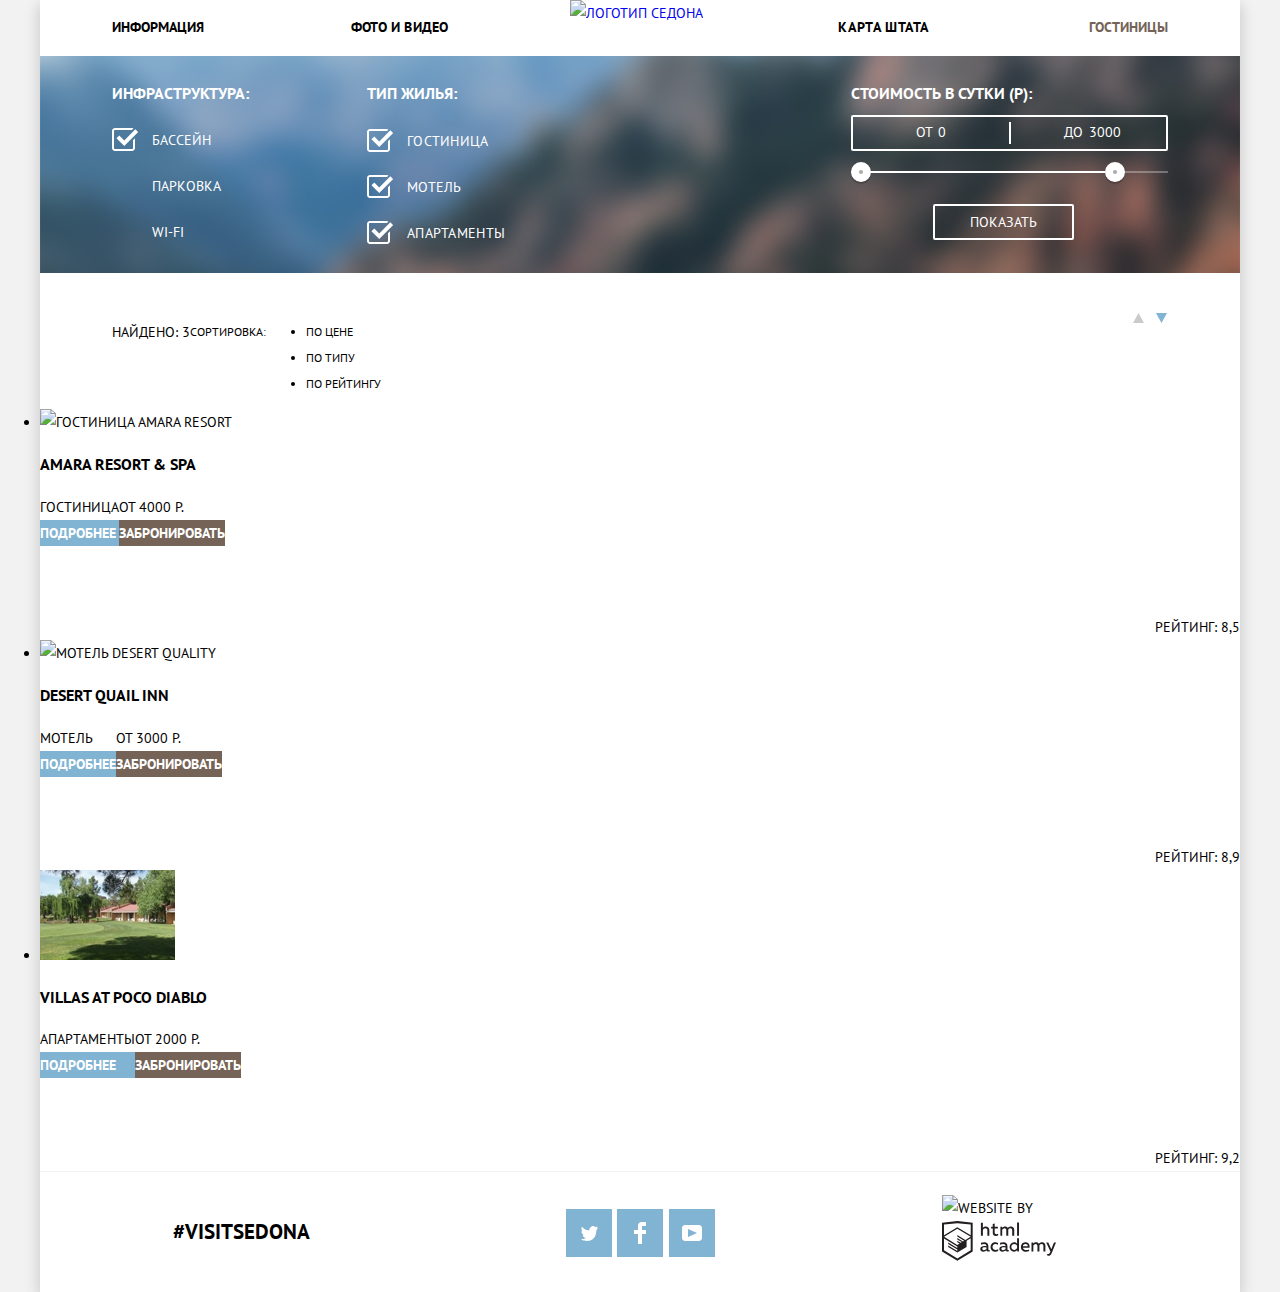
==== commit 773d9849: "Update hotels.html" ====
--- a/hotels.html
+++ b/hotels.html
@@ -13,10 +13,10 @@
   <header class="main-header">
     <nav class="main-navigation">
       <ul class="site-navigation">
-        <li class="site-navigation--item"><a href="#">Информация</a></li>
-        <li class="site-navigation--item"><a href="#">Фото и видео</a></li>
-        <li class="site-navigation--item"><a href="#">Карта штата</a></li>
-        <li class="site-navigation--item"><a href="#" class="disabled">Гостиницы</a></li>
+        <li class="site-navigation-item"><a href="#">Информация</a></li>
+        <li class="site-navigation-item"><a href="#">Фото и видео</a></li>
+        <li class="site-navigation-item"><a href="#">Карта штата</a></li>
+        <li class="site-navigation-item"><a href="#" class="disabled">Гостиницы</a></li>
       </ul>
     </nav>
     <a href="index.html" class="main-header-logo">
@@ -30,7 +30,7 @@
       <!--Поиск-->
       <div class="hotels-filter">
         <form class="filter-form">
-          <div class="filter-form--item infrastructure">
+          <div class="filter-form-item infrastructure">
             <div class="filter-range-title">Инфраструктура:</div>
             <ul>
               <li class="checkbox" tabindex="0">
@@ -47,7 +47,7 @@
               </li>
             </ul>
           </div>
-          <div class="filter-form--item housing">
+          <div class="filter-form-item housing">
             <div class="filter-range-title">Тип жилья:</div>
             <ul>
               <li class="checkbox" tabindex="0">
@@ -82,11 +82,11 @@
         </form>
         <section class="hotels-sorting">
           <h2 class="visually-hidden">Результаты поиска гостиниц</h2>
-          <p class="hotels-sorting--found">Найдено: 3</p>
+          <p class="hotels-sorting-found">Найдено: 3</p>
           <div class="sorting-type">
-            <p class="sorting-type--title">Сортировка:</p>
-            <ul class="sorting-type--list">
-              <li class="sorting-type--item active" tabindex="0">по цене</li>
+            <p class="sorting-type-title">Сортировка:</p>
+            <ul class="sorting-type-list">
+              <li class="sorting-type-item active" tabindex="0">по цене</li>
               <li tabindex="0">по типу</li>
               <li tabindex="0">по рейтингу</li>
             </ul>
@@ -107,44 +107,42 @@
     <section>
       <h2 class="visually-hidden">Список гостиниц</h2>
       <ul class="hotels-list">
-        <li class="hotels-list--items">
+        <li class="hotels-list-items">
           <img src="img/amara.jpg" width="135" height="90" alt="Гостиница Amara Resort">
-          <div class="hotels-list--items--info">
-            <h3 class="hotels-list--name">Amara Resort &amp; Spa</h3>
+          <div class="hotels-list-items-info">
+            <h3 class="hotels-list-name">Amara Resort &amp; Spa</h3>
             <div class="container">
-              <div class="hotel-list--container">
+              <div class="hotel-list-container">
                 <span>Гостиница</span>
                 <a href="" class="text-button blue-button">Подробнее</a>
               </div>
-              <div class="hotel-list--container">
+              <div class="hotel-list-container">
                 <span>от 4000 Р.</span>
                 <a href="" class="text-button brown-button">Забронировать</a>
               </div>
             </div>
           </div>
           <div class="hotel-rating">
-            <div class="hotel-rating__4">
-              <!--4 звезды-->
-              <div class="hotel-rating--stars">
-                <div class="star"></div>
-                <div class="star"></div>
-                <div class="star"></div>
-                <div class="star"></div>
-              </div>
-            </div>
-            <span class="hotel-rating--number">Рейтинг: 8,5</span>
-          </div>
-        </li>
-        <li class="hotels-list--items">
+            <!--4 звезды-->
+            <div class="hotel-rating-stars">
+              <div class="star"></div>
+              <div class="star"></div>
+              <div class="star"></div>
+              <div class="star"></div>
+            </div>
+            <span class="hotel-rating-number">Рейтинг: 8,5</span>
+          </div>
+        </li>
+        <li class="hotels-list-items">
           <img src="img/desert.jpg" width="135" height="90" alt="Мотель Desert Quality">
-          <div class="hotels-list--items--info">
-            <h3 class="hotels-list--name">Desert Quail Inn</h3>
+          <div class="hotels-list-items-info">
+            <h3 class="hotels-list-name">Desert Quail Inn</h3>
             <div class="container">
-              <div class="hotel-list--container">
+              <div class="hotel-list-container">
                 <span>Мотель</span>
                 <a href="" class="text-button blue-button">Подробнее</a>
               </div>
-              <div class="hotel-list--container">
+              <div class="hotel-list-container">
                 <span>от 3000 Р.</span>
                 <a href="" class="text-button brown-button">Забронировать</a>
               </div>
@@ -152,38 +150,36 @@
           </div>
           <div class="hotel-rating">
             <!--3 звезды-->
-            <div class="hotel-rating--stars">
-              <div class="star"></div>
-              <div class="star"></div>
-              <div class="star"></div>
-            </div>
-            <span class="hotel-rating--number">Рейтинг: 8,9</span>
-          </div>
-        </li>
-        <li class="hotels-list--items">
+            <div class="hotel-rating-stars">
+              <div class="star"></div>
+              <div class="star"></div>
+              <div class="star"></div>
+            </div>
+            <span class="hotel-rating-number">Рейтинг: 8,9</span>
+          </div>
+        </li>
+        <li class="hotels-list-items">
           <img src="img/poco.jpg" width="135" height="90" alt="Апартаменты Villas at Poco Diablo">
-          <div class="hotels-list--items--info">
-            <h3 class="hotels-list--name">Villas at Poco Diablo</h3>
+          <div class="hotels-list-items-info">
+            <h3 class="hotels-list-name">Villas at Poco Diablo</h3>
             <div class="container">
-              <div class="hotel-list--container">
+              <div class="hotel-list-container">
                 <span>Апартаменты</span>
                 <a href="" class="text-button blue-button">Подробнее</a>
               </div>
-              <div class="hotel-list--container">
+              <div class="hotel-list-container">
                 <span>от 2000 Р.</span>
                 <a href="" class="text-button brown-button">Забронировать</a>
               </div>
             </div>
           </div>
           <div class="hotel-rating">
-            <div class="hotel-rating--2">
-              <!--2 звезды-->
-              <div class="hotel-rating--stars">
-                <div class="star"></div>
-                <div class="star"></div>
-              </div>
-            </div>
-            <span class="hotel-rating--number">Рейтинг: 9,2</span>
+            <!--2 звезды-->
+            <div class="hotel-rating-stars">
+              <div class="star"></div>
+              <div class="star"></div>
+            </div>
+            <span class="hotel-rating-number">Рейтинг: 9,2</span>
           </div>
         </li>
       </ul>
@@ -223,7 +219,7 @@
     </div>
     <div class="footer-copyright">
       <img src="img/website_by.png" alt="website by">
-      <a href="https://htmlacademy.ru/intensive/htmlcss" class="footer-copyright--link">
+      <a href="https://htmlacademy.ru/intensive/htmlcss" class="footer-copyright-link">
         <svg width="114" height="40" viewBox="0 0 114 40" fill="#231f20" xmlns="http://www.w3.org/2000/svg">
           <path fill-rule="evenodd" clip-rule="evenodd"
             d="M15.5197 0.057373H15.3509L0 1.71895V30.4945L15.3509 39.8382L30.7018 30.4945V1.71895L15.5197 0.057373ZM77.0183 1.62185H75.0876V14.7311H77.0183V1.62185ZM40.8619 1.63264V6.76843C41.6131 5.9864 42.6386 5.5436 43.7105 5.53843C44.6823 5.47908 45.6329 5.84495 46.3253 6.54479C47.0177 7.24462 47.3866 8.21244 47.3399 9.20685V14.7634H45.367V9.46579C45.4231 8.94897 45.2754 8.43059 44.9566 8.02553C44.6377 7.62047 44.174 7.36218 43.6683 7.3079H43.3518C42.3456 7.36979 41.4321 7.9295 40.9041 8.80764V14.7634H38.8995V1.63264H40.8619ZM77.0183 30.4837H75.2775V29.0595C74.4828 30.1353 73.23 30.7538 71.9119 30.7211C69.4751 30.5528 67.5825 28.4822 67.5825 25.9845C67.5825 23.4867 69.4751 21.4162 71.9119 21.2479C73.1195 21.2052 74.2818 21.7203 75.0771 22.6505V17.3205H77.0183V30.4837ZM47.0656 29.0595C47.263 29.0515 47.4583 29.0152 47.6459 28.9516V30.3866C47.2482 30.5404 46.826 30.6172 46.4009 30.6132C45.6482 30.6769 44.9394 30.2429 44.639 29.5342C43.7036 30.31 42.5302 30.7227 41.3261 30.6995C39.733 30.6995 38.256 29.804 38.256 27.9482C38.256 25.65 40.3661 24.9379 42.1702 24.9379C42.9402 24.9505 43.707 25.0408 44.4596 25.2076V24.884C44.4596 23.805 43.6578 22.9742 42.1491 22.9742C41.0585 22.9764 39.9804 23.2116 38.9839 23.6647V21.8305C40.0678 21.451 41.204 21.2506 42.3495 21.2371C44.8394 21.2371 46.3693 22.4455 46.3693 25.1753V28.4121C46.3546 28.5668 46.401 28.721 46.4981 28.8406C46.5951 28.9601 46.7349 29.035 46.8862 29.0487H47.0656V29.0595ZM40.2711 27.8403C40.298 28.229 40.4761 28.5905 40.7655 28.844C41.055 29.0974 41.4317 29.2217 41.8115 29.189H41.9275C42.8819 29.1906 43.7973 28.8022 44.4702 28.11V26.5779C43.842 26.4414 43.2026 26.3655 42.5605 26.3513C41.5055 26.3513 40.2817 26.7074 40.2817 27.8403H40.2711ZM56.0229 21.9384C55.1962 21.4632 54.2596 21.2246 53.3115 21.2479H52.9422C51.7332 21.2873 50.5891 21.8166 49.7619 22.7192C48.9347 23.6218 48.4923 24.8236 48.5321 26.06V26.5024C48.6957 29.0004 50.805 30.8921 53.2482 30.7318C54.2519 30.7555 55.2477 30.5452 56.1601 30.1168V28.2718C55.3769 28.7215 54.4945 28.9591 53.5963 28.9624C52.5199 29.0288 51.4963 28.4793 50.9385 27.5356C50.3806 26.5918 50.3806 25.4095 50.9385 24.4658C51.4963 23.522 52.5199 22.9725 53.5963 23.039C54.461 23.0357 55.3066 23.2989 56.0229 23.7942V21.9384ZM66.1514 29.0595C66.3488 29.0515 66.5441 29.0152 66.7317 28.9516V30.3866C66.334 30.5404 65.9118 30.6172 65.4867 30.6132C64.734 30.6769 64.0252 30.2429 63.7248 29.5342C62.7894 30.31 61.616 30.7227 60.4119 30.6995C58.8188 30.6995 57.3417 29.804 57.3417 27.9482C57.3417 25.65 59.4518 24.9379 61.256 24.9379C62.0259 24.9505 62.7928 25.0408 63.5454 25.2076V24.884C63.5454 23.805 62.7436 22.9742 61.2349 22.9742C60.1443 22.9764 59.0662 23.2116 58.0697 23.6647V21.8305C59.1536 21.451 60.2897 21.2506 61.4353 21.2371C63.9252 21.2371 65.455 22.4455 65.455 25.1753V28.4121C65.4404 28.5668 65.4868 28.721 65.5838 28.8406C65.6809 28.9601 65.8207 29.035 65.972 29.0487H66.1514V29.0595ZM59.855 28.8481C59.5632 28.5943 59.3837 28.2311 59.3569 27.8403H59.378C59.378 26.7074 60.5385 26.3513 61.6569 26.3513C62.299 26.3655 62.9383 26.4414 63.5665 26.5779V28.11C62.8937 28.8022 61.9782 29.1906 61.0239 29.189H60.9078C60.5263 29.2247 60.1469 29.1019 59.855 28.8481ZM69.3271 25.9305C69.3271 24.2859 70.6308 22.9526 72.239 22.9526L72.2601 23.0066C73.4742 23.0066 74.5742 23.7382 75.0665 24.8732V27.0311C74.5856 28.1871 73.4673 28.9296 72.239 28.9084C70.6308 28.9084 69.3271 27.5752 69.3271 25.9305ZM83.3486 21.2479C86.8408 21.2479 88.0541 24.1395 87.4844 26.7397H80.922C81.1436 28.3582 82.6839 29.0163 84.2876 29.0163C85.2509 29.0196 86.2027 28.8021 87.0729 28.3797V30.1061C86.0736 30.5421 84.9939 30.7519 83.9078 30.7211C81.2385 30.7211 78.8963 29.189 78.8963 25.9521C78.8362 24.7502 79.2482 23.5736 80.0408 22.6841C80.8334 21.7945 81.9408 21.2658 83.1165 21.2155H83.3486V21.2479ZM80.8693 25.1753C80.9704 23.8237 82.1216 22.8104 83.4436 22.9095H83.4858C84.1064 22.8531 84.7196 23.08 85.1612 23.5295C85.6028 23.979 85.8275 24.6051 85.7752 25.24H80.8693V25.1753ZM89.489 30.4621V21.4961H91.2298V22.575C91.9777 21.7197 93.041 21.2229 94.1628 21.2047C95.2951 21.1328 96.3712 21.7163 96.9482 22.7153C97.7407 21.8335 98.8477 21.3161 100.018 21.2803C100.952 21.2327 101.859 21.6011 102.507 22.2901C103.154 22.9792 103.478 23.9213 103.394 24.8732V30.4837H101.39V24.9271C101.437 24.4734 101.306 24.0191 101.024 23.6647C100.743 23.3104 100.336 23.0852 99.8917 23.039H99.6174C98.7512 23.0941 97.9525 23.536 97.4335 24.2474V30.4837H95.4289V24.9271C95.4728 24.47 95.3357 24.0139 95.0481 23.6611C94.7606 23.3082 94.3467 23.088 93.8991 23.0497H93.6881C92.7466 23.1344 91.8915 23.6449 91.3564 24.4416V30.5161H89.5312L89.489 30.4621ZM113.977 21.4745H111.972L109.324 28.2718L106.306 21.4853H104.196L108.417 30.5484L108.237 31.0016C107.72 32.3611 107.003 33.0516 106.053 33.0516C105.75 33.0548 105.447 33.0112 105.156 32.9221V34.6161C105.536 34.7125 105.926 34.7632 106.317 34.7671C107.646 34.7671 108.902 34.0226 109.851 31.6813L113.977 21.4745ZM52.689 5.78658V2.54974L50.7266 3.01369V5.73264H49.144V7.49132H50.7899V11.9905C50.7231 12.817 51.0244 13.6301 51.61 14.2038C52.1955 14.7775 53.0028 15.0505 53.8073 14.9468C54.5996 14.9535 55.3875 14.8259 56.139 14.5692V12.8429C55.5727 13.0781 54.9672 13.199 54.356 13.199C53.2165 13.199 52.689 12.8105 52.689 11.6237V7.5129H55.8541V5.78658H52.689ZM58.3862 14.7526V5.75421H60.1376V6.83316C60.8811 5.97655 61.9403 5.476 63.0601 5.45211C64.1624 5.38099 65.2146 5.93142 65.8032 6.88711C66.5958 6.00534 67.7028 5.48794 68.8734 5.45211C69.8138 5.41462 70.7233 5.79859 71.364 6.50353C72.0046 7.20846 72.3126 8.16418 72.2073 9.12053V14.7418H70.2028V9.18527C70.2499 8.73151 70.1184 8.27721 69.8373 7.92287C69.5561 7.56853 69.1485 7.34334 68.7046 7.29711H68.4619C67.5957 7.35228 66.797 7.7942 66.278 8.50553V14.7418H64.2734V9.18527C64.3206 8.73151 64.1891 8.27721 63.9079 7.92287C63.6268 7.56853 63.2191 7.34334 62.7752 7.29711H62.5326C61.5911 7.38181 60.736 7.89229 60.2009 8.68895V14.7634H58.3862V14.7526ZM28.6972 29.3033L28.7078 29.2968L28.6972 29.3184V29.3033ZM28.6972 17.3205V29.3033L15.3509 37.4321L2.00459 29.3184V17.5147L15.2876 25.6068V27.0311L6.18257 21.5284V22.9418L15.3404 28.5632V30.0629L6.19312 24.4955V25.9521L15.3509 31.5734L24.5826 25.9197V19.8129L28.6972 17.3205ZM28.7078 15.7776L25.0362 17.9355L23.3482 19.0145L15.3087 14.0837V15.4971L22.156 19.7266L22.0083 19.8237L20.9532 20.4063L15.2876 16.9537V18.3995L19.761 21.1184L18.706 21.8413L15.3298 19.7913V21.2047L17.5454 22.5426L15.2982 23.9021L2.11009 15.864L15.3087 7.72869L28.7078 15.7776ZM15.2876 6.27211L28.7078 14.3534V3.56395L15.3615 2.12895L2.01514 3.56395V14.3534L15.2876 6.27211Z"
--- a/css/style.css
+++ b/css/style.css
@@ -1,1355 +1,1378 @@
 html {
-    background-color: #f2f2f2;
+  background-color: #f2f2f2;
 }
 
 body {
-    width: 1200px;
-    margin: 0 auto;
-    padding: 0;
-
-    font-family: 'PT Sans', Arial, sans-serif;
-    font-size: 14px;
-    line-height: 26px;
-    font-weight: 400;
-    color: #000000;
-    text-transform: uppercase;
-
-    background-color: #ffffff;
-    box-shadow: 0 5px 15px rgba(0, 1, 1, 0.2);
+  width: 1200px;
+  margin: 0 auto;
+  padding: 0;
+
+  font-family: 'PT Sans', Arial, sans-serif;
+  font-size: 14px;
+  line-height: 26px;
+  font-weight: 400;
+  color: #000000;
+  text-transform: uppercase;
+
+  background-color: #ffffff;
+  box-shadow: 0 5px 15px rgba(0, 1, 1, 0.2);
 }
 
 a {
-    text-decoration: none;
+  text-decoration: none;
 }
 
 /* Скрытые заголовки */
 
 .visually-hidden {
-    position: absolute;
-    clip: rect(0 0 0 0);
-    width: 1px;
-    height: 1px;
-    margin: -1px;
+  position: absolute;
+  clip: rect(0 0 0 0);
+  width: 1px;
+  height: 1px;
+  margin: -1px;
 }
 
 
 /* Навигация */
 
 .main-navigation {
-    font-weight: 700;
-    line-height: 26px;
-    background-color: #fff;
+  font-weight: 700;
+  line-height: 26px;
+  background-color: #fff;
 }
 
 .site-navigation {
-    list-style: none;
+  list-style: none;
 }
 
 .site-navigation a {
-    outline: none;
-    color: #000000;
+  outline: none;
+  color: #000000;
 }
 
 .site-navigation li:nth-child(4n+1),
 .site-navigation li:nth-child(4n+2) {
-    width: 239px;
-    text-align: left;
+  width: 239px;
+  text-align: left;
 }
 
 .site-navigation li:nth-child(4n+3),
 .site-navigation li:nth-child(4n+4) {
-    width: 239px;
-    text-align: right;
+  width: 239px;
+  text-align: right;
 }
 
 
 .site-navigation a:hover,
 .site-navigation a:focus {
-    color: #81b3d2;
+  color: #81b3d2;
 }
 
 .site-navigation a:active {
-    opacity: 0.3;
-    color: #000000;
+  opacity: 0.3;
+  color: #000000;
 }
 
 a.disabled {
-    pointer-events: none;
-    color: #766357;
+  pointer-events: none;
+  color: #766357;
 }
 
 /* Картинка-приветствие */
 
 .first-screen {
-    box-sizing: content-box;
-    position: relative;
-    background-image: url("../img/background_photo.jpg");
-    background-repeat: no-repeat;
-    background-position-y: -82px;
-    width: 100%;
-    height: 509px;
-    margin: 0 auto;
-    overflow: hidden;
+  box-sizing: content-box;
+  position: relative;
+  background-image: url("../img/background_photo.jpg");
+  background-repeat: no-repeat;
+  background-position-y: -82px;
+  width: 100%;
+  height: 509px;
+  margin: 0 auto;
+  overflow: hidden;
 }
 
 .first-screen img {
-    position: absolute;
-    top: 76px;
-    left: 370px;
+  position: absolute;
+  top: 76px;
+  left: 370px;
 }
 
 .first-screen::after {
-    content: "";
-    position: absolute;
-    background-image: url("../img/intro-mask.svg");
-    background-repeat: no-repeat;
-    width: 100%;
-    height: 59px;
-    bottom: -2px;
-    display: block;
+  content: "";
+  position: absolute;
+  background-image: url("../img/intro-mask.svg");
+  background-repeat: no-repeat;
+  width: 100%;
+  height: 59px;
+  bottom: -2px;
+  display: block;
 }
 
 /* Списки с преимуществами и рекомендациями */
 
 .title {
-    font-size: 21px;
-    font-weight: 700;
+  font-size: 21px;
+  font-weight: 700;
 }
 
 .main-title {
-    display: block;
-    width: 470px;
-    margin: 0 auto;
-    padding-top: 60px;
-    padding-bottom: 1px;
-    letter-spacing: 0.1px;
+  display: block;
+  width: 470px;
+  margin: 0 auto;
+  padding-top: 60px;
+  padding-bottom: 1px;
+  letter-spacing: 0.1px;
 }
 
 .main-subtitle {
-    margin: 0;
-    padding-top: 25px;
-    letter-spacing: 0.1px;
+  margin: 0;
+  padding-top: 25px;
+  letter-spacing: 0.1px;
 }
 
 .advantages {
-    background-color: #fff;
-    display: block;
-    position: relative;
-    z-index: 100;
-}
-
-.advantages,
-.reccomendations {
-    text-align: center;
-}
-
-.advantages li,
-.reccomendations li {
-    list-style: none;
+  background-color: #fff;
+  display: block;
+  position: relative;
+  z-index: 100;
+}
+
+.advantages {
+  text-align: center;
+}
+
+.advantages li {
+  list-style: none;
 }
 
 .advantages-item--number {
-    padding-top: 5.48px;
-}
-
-.advantages-item__text {
-    display: flex;
-    flex-direction: column;
-    width: 303px;
-    vertical-align: middle;
-    padding-right: 50px;
-    padding-left: 48px;
-
-    min-height: 255px;
-}
-
-.advantages-item__text p {
-    margin: 0;
-    margin-top: 19px;
-    line-height: 21px;
+  padding-top: 5.48px;
+}
+
+.advantages-item--text {
+  display: flex;
+  flex-direction: column;
+  width: 303px;
+  vertical-align: middle;
+  padding-right: 50px;
+  padding-left: 48px;
+
+  min-height: 255px;
+}
+
+.advantages-item--text p {
+  margin: 0;
+  margin-top: 19px;
+  line-height: 21px;
 }
 
 .blue-background {
-    background-color: #81b3d2;
-    color: #ffffff;
-} 
+  background-color: #81b3d2;
+  color: #ffffff;
+}
 
 .grey-background {
-    background-color: #eeeeee;
+  background-color: #eeeeee;
 }
 
 .advantages-item .title {
-    width: 155px;
-    padding-top: 47px;
-    padding-bottom: 16px;
-    margin: 0 auto;
-    line-height: 21px;
+  width: 155px;
+  padding-top: 47px;
+  padding-bottom: 16px;
+  margin: 0 auto;
+  line-height: 21px;
 }
 
 .grey .advantages-item h3 {
-    width: 124px;
-    margin: 0 auto;
-    padding-top: 48px;
+  width: 124px;
+  margin: 0 auto;
+  padding-top: 48px;
 }
 
 .grey .advantages-item p {
-    width: 261px;
-    margin: 0 auto;
-    margin-top: 19px;
-    line-height: 21px;
+  width: 261px;
+  margin: 0 auto;
+  margin-top: 19px;
+  line-height: 21px;
 }
 
 .grey .advantages-item .text-5 {
-    display: block;
-    width: 256px;
+  display: block;
+  width: 256px;
 }
 
 .recommendations-title {
-    position: relative;
-    width: 100px;
-    display: block;
-    padding-top: 99px;
-    margin: 0 auto;
-    margin-top: 61px;
-    padding-bottom: 20px;
+  position: relative;
+  width: 100px;
+  display: block;
+  padding-top: 99px;
+  margin: 0 auto;
+  margin-top: 61px;
+  padding-bottom: 20px;
 }
 
 .recommendations-title:before {
-    content: "";
-    background-repeat: no-repeat;
-    top: 0;
-    display: block;
-    position: absolute;
-    left: 50%;
-    transform: translateX(-50%);
-}
-  
-  .recommendations-title--house::before {
-    width: 75px;
-    height: 72px;
-    background-image: url("../img/icon-1.png");
+  content: "";
+  background-repeat: no-repeat;
+  top: 0;
+  display: block;
+  position: absolute;
+  left: 50%;
+  transform: translateX(-50%);
+}
+
+.recommendations-title--house::before {
+  width: 75px;
+  height: 72px;
+  background-image: url("../img/icon-1.png");
+}
+
+.recommendations-title--food::before {
+  width: 74px;
+  height: 70px;
+  background-image: url("../img/icon-2.png");
+}
+
+.recommendations-title--souvenirs::before {
+  width: 64px;
+  height: 76px;
+  background-image: url("../img/icon-3.png");
+}
+
+.recommendations-title--souvenirs {
+  margin-top: 57px;
+  margin-bottom: 1px;
+  padding-top: 102px;
+  letter-spacing: 0.1px;
+}
+
+.recommendations-item__text {
+  width: 290px;
+  margin: 0;
+  padding: 0;
+  line-height: 22px;
+}
+
+.recommendations-title--souvenirs p {
+  line-height: 21px;
+  letter-spacing: 0.15px;
+}
+
+.advantages-item--text-3 {
+  padding-left: 47px;
+}
+
+.advantages-item--text-5 {
+  padding-left: 47px;
+}
+
+/* Форма поиска гостиниц */
+
+.modal {
+  background-color: #ffffff;
+  box-shadow: 0 7px 15px rgba(0, 1, 1, 0.15);
+  position: relative;
+  z-index: 2;
+}
+
+.modal a {
+  font-size: 21px;
+  font-weight: 700;
+  line-height: 26px;
+}
+
+.modal-subtitle {
+  font-size: 30px;
+}
+
+p.modal-subtitle--text {
+  margin: 0;
+  padding: 0;
+  text-align: center;
+  margin-top: 28px;
+  line-height: 25px;
+}
+
+/* Анимация */
+
+@keyframes bounce {
+  from {
+    transform: translateY(-130px);
+    -webkit-transform: translateY(-130px);
+    -moz-transform: translateY(-130px);
+    -ms-transform: translateY(-130px);
+    -o-transform: translateY(-130px);
   }
 
-  .recommendations-title--food::before {
-    width: 74px;
-    height: 70px;
-    background-image: url("../img/icon-2.png");
+  to {
+    transform: translateY(0px);
+    -webkit-transform: translateY(0px);
+    -moz-transform: translateY(0px);
+    -ms-transform: translateY(0px);
+    -o-transform: translateY(0px);
   }
-
-  .recommendations-title--souvenirs::before {
-    width: 64px;
-    height: 76px;
-    background-image: url("../img/icon-3.png");
+}
+
+@-webkit-keyframes bounce {
+  from {
+    transform: translateY(-130px);
+    -webkit-transform: translateY(-130px);
+    -moz-transform: translateY(-130px);
+    -ms-transform: translateY(-130px);
+    -o-transform: translateY(-130px);
   }
 
-  .recommendations-title--souvenirs {
-    margin-top: 57px;
-    margin-bottom: 1px;
-    padding-top: 102px;
-    letter-spacing: 0.1px;
+  to {
+    transform: translateY(0px);
+    -webkit-transform: translateY(0px);
+    -moz-transform: translateY(0px);
+    -ms-transform: translateY(0px);
+    -o-transform: translateY(0px);
   }
-
-  .recommendations-item__text {
-    width: 290px;
-    margin: 0;
-    padding: 0;
-    line-height: 22px;
-  }
-
-  .recommendations-title--souvenirs p {
-    line-height: 21px;
-    letter-spacing: 0.15px;
-  }
-
-  .advantages-item__text-3 {
-    padding-left: 47px;
-  }
-
-  .advantages-item__text-5 {
-    padding-left: 47px;
-  }
-
-/* Форма поиска гостиниц */
-
-.modal {
-    background-color: #ffffff;
-    box-shadow: 0 7px 15px rgba(0, 1, 1, 0.15);
-    position: relative;
-    z-index: 2;
-}
-
-.modal a {
-    font-size: 21px;
-    font-weight: 700;
-    line-height: 26px;
-}
-
-.modal-subtitle {
-    font-size: 30px;
-}
-
-p.modal-subtitle__text {
-    margin: 0;
-    padding: 0;
-    text-align: center;
-    margin-top: 28px;
-    line-height: 25px;
 }
 
 .modal-form {
-    display: none;
-    position: absolute;
-    font-weight: 700;
-    margin: 0;
-    top: 86px;
-    padding: 55px;
-    box-sizing: content-box;
-    background-color: #ffffff;
-    left: 50%;
-    transform: translateX(-50%);
+  display: none;
+  position: absolute;
+  font-weight: 700;
+  margin: 0 auto;
+  text-align: center;
+
+  top: 86px;
+  padding: 55px;
+  box-sizing: content-box;
+  background-color: #ffffff;
 }
 
 .modal-form-show {
-    display: block;
-    animation: bounce 0,6s;
-    -webkit-animation: bounce 0,6s;
-    /* animation-direction: alternate; */
-}
-
-/* .visually-hidden-modal {
-    position: absolute;
-    clip: rect(0 0 0 0);
-    width: 1px;
-    height: 1px;
-    margin: -1px;
-    animation: bounce 0,6s;
-    -webkit-animation: bounce 0,6s;
-    animation-direction: alternate;
-} */
-
-/* Анимация */
-
-@keyframes bounce {
-    0% {
-        transform: translateY(-2000px);
-        -webkit-transform: translateY(-2000px);
-        -moz-transform: translateY(-2000px);
-        -ms-transform: translateY(-2000px);
-        -o-transform: translateY(-2000px);
-}
-    70% {
-    transform: translateY(30px);
-    -webkit-transform: translateY(30px);
-    -moz-transform: translateY(30px);
-    -ms-transform: translateY(30px);
-    -o-transform: translateY(30px);
-}
-100% {
-    transform: translateY(0);
-    -webkit-transform: translateY(0);
-    -moz-transform: translateY(0);
-    -ms-transform: translateY(0);
-    -o-transform: translateY(0);
-}
-}
-
-@-webkit-keyframes bounce {
-    0% {
-        transform: translateY(-2000px);
-        -webkit-transform: translateY(-2000px);
-        -moz-transform: translateY(-2000px);
-        -ms-transform: translateY(-2000px);
-        -o-transform: translateY(-2000px);
-}
-    70% {
-    transform: translateY(30px);
-    -webkit-transform: translateY(30px);
-    -moz-transform: translateY(30px);
-    -ms-transform: translateY(30px);
-    -o-transform: translateY(30px);
-}
-100% {
-    transform: translateY(0);
-    -webkit-transform: translateY(0);
-    -moz-transform: translateY(0);
-    -ms-transform: translateY(0);
-    -o-transform: translateY(0);
-}
-}
-
-
+  display: block;
+  z-index: -1;
+
+  animation-name: bounce;
+  animation-duration: 0.5s;
+  -webkit-animation-name: bounce;
+  -webkit-animation-duration: 0.5s;
+}
 
 .modal-form p:first-child {
-    margin-top: 55px;
+  margin-top: 55px;
 }
 
 .modal-form p:nth-of-type(2) {
-    margin-top: 30px;
-    margin-bottom: 15px;
+  margin-top: 30px;
+  margin-bottom: 15px;
 }
 
 .modal-item {
-    border: 2px solid transparent;
-    background-color: #f2f2f2;
-}
-
-.modal-item:hover,
+  border: 2px solid transparent;
+  background-color: #f2f2f2;
+}
+
+.modal-item:hover {
+  border: 2px solid transparent;
+  background-color: #ebebeb;
+}
+
+.modal-item:active,
 .modal-item:focus {
-    border: 2px solid transparent;
-    background-color: #ebebeb;
-}
-
-.modal-item:active {
-    background-color: #ffffff;
-    border: 2px solid #e5e5e5;
-    box-sizing: content-box;
+  background-color: #ffffff;
+  border: 2px solid #e5e5e5;
+  box-sizing: content-box;
 }
 
 .arrival-date input[type="text"] {
-    position: relative;
-    width: 346px;
-    height: 38px;
-    font-size: inherit;
-    font-weight: inherit;
-    text-transform: inherit;
-    padding-right: 38px;
-    padding-left: 12px;
-    box-sizing: border-box;
+  position: relative;
+  width: 346px;
+  height: 38px;
+  font-size: inherit;
+  font-weight: inherit;
+  text-transform: inherit;
+  padding-right: 38px;
+  padding-left: 12px;
+  box-sizing: border-box;
 }
 
 .modal-item:active input[type="text"] {
-    padding-left: 12px;
+  padding-left: 12px;
 }
 
 .modal-buttons-number input[type="text"] {
-    width: 38px;
-    height: 40px;
-    font-size: inherit;
-    font-weight: inherit;
-    text-transform: inherit;
-    padding-left: 15px;
-    box-sizing: border-box;
-}
-
-input::-webkit-input-placeholder { 
-    color: #000000;
+  width: 38px;
+  height: 40px;
+  font-size: inherit;
+  font-weight: inherit;
+  text-transform: inherit;
+  padding-left: 15px;
+  box-sizing: border-box;
+}
+
+input[type="text"]::placeholder {
+  color: #000000;
+  opacity: 1;
+}
+
+input[type="text"]:focus::placeholder {
+  opacity: 0;
+}
+
+input[type="text"]::-webkit-input-placeholder {
+  color: #000000;
+  opacity: 1;
+}
+
+input[type="text"]:focus::-webkit-input-placeholder {
+  opacity: 0;
+}
+
+input[type="text"]::-ms-input-placeholder {
+  color: #000000;
+  opacity: 1;
+}
+
+input[type="text"]:-ms-input-placeholder {
+  color: #000000;
+  opacity: 1;
+}
+
+input[type="text"]:focus::-ms-input-placeholder {
+  opacity: 0;
+}
+
+input[type="text"]:focus:-ms-input-placeholder {
+  opacity: 0;
+}
+
+input[type="text"]::-moz-input-placeholder {
+  color: #000000;
+  opacity: 1;
+}
+
+input[type="text"]:focus::-moz-input-placeholder {
+  opacity: 0;
+}
+
+input[type="text"]::-o-input-placeholder {
+  color: #000000;
+  opacity: 1;
+}
+
+input[type="text"]:focus::-o-input-placeholder {
+  opacity: 0;
 }
 
 .reservation-date {
-    padding: 0;
-    margin: 0;
-    border: 0;
-    display: flex;
-    flex-direction: column;
-    flex-wrap: nowrap;
-    align-content: flex-end;
-    align-items: center;
-    min-height: 105px;
-    width: 458px;
+  padding: 0;
+  margin: 0;
+  border: 0;
+  display: flex;
+  flex-direction: column;
+  flex-wrap: nowrap;
+  align-content: flex-end;
+  align-items: center;
+  min-height: 105px;
+  width: 458px;
 }
 
 .arrival-date {
-    display: flex;
-    flex-direction: row;
-    justify-content: space-between;
-    align-content: flex-end;
-    width: 458px;
-    position: relative;
-    margin-bottom: 29px;
+  display: flex;
+  flex-direction: row;
+  justify-content: space-between;
+  align-content: flex-end;
+  width: 458px;
+  position: relative;
+  margin-bottom: 29px;
 }
 
 .arrival-date label {
-    align-self: center;
-    padding-top: 1px;
-    padding-left: 2px;
-    letter-spacing: 0.2px;
+  align-self: center;
+  padding-top: 1px;
+  letter-spacing: 0.2px;
 }
 
 .modal-button {
-    width: 38px;
-    min-height: 38px;
-    background-color: #f2f2f2;
+  width: 38px;
+  min-height: 38px;
+  background-color: #f2f2f2;
 }
 
 .date-button {
-    border: none;
-    position: absolute;
-    right: 0px;
-    background-color: inherit ;
-    width: 38px;
-    height: 38px;
+  border: none;
+  position: absolute;
+  right: 0px;
+  background-color: inherit;
+  width: 38px;
+  height: 38px;
 
 }
 
 .date-button:hover path,
 .date-button:focus path {
-    fill: #000000;
+  fill: #000000;
 }
 
 .date-button:active path {
-    fill: #81B3D2;
+  fill: #81B3D2;
 }
 
 .modal-button--minus {
-    min-height: 40px;
-    border: none;
-    position: relative;
-    background-image: url("../img/minus.svg");
-    background-repeat: no-repeat;
-    background-position: center;
-    background-size: 12px 3px;
+  min-height: 40px;
+  border: none;
+  position: relative;
+  background-image: url("../img/minus.svg");
+  background-repeat: no-repeat;
+  background-position: center;
+  background-size: 12px 3px;
 }
 
 .modal-button--minus:hover,
 .modal-button--minus:focus {
-    background-image: url("../img/black-minus.png");
+  background-image: url("../img/black-minus.png");
 }
 
 .modal-button--minus:active {
-    background-image: url("../img/blue-minus.png");
+  background-image: url("../img/blue-minus.png");
 }
 
 .modal-button--plus {
-    min-height: 40px;
-    border: none;
-    position: relative;
-    background-image: url("../img/plus.svg");
-    background-repeat: no-repeat;
-    background-position: center;
-    background-size: 11px 11px;
+  min-height: 40px;
+  border: none;
+  position: relative;
+  background-image: url("../img/plus.svg");
+  background-repeat: no-repeat;
+  background-position: center;
+  background-size: 11px 11px;
 
 }
 
 .modal-button--plus:hover,
 .modal-button--plus:focus {
-    background-image: url("../img/black-plus.png");
+  background-image: url("../img/black-plus.png");
 }
 
 .modal-button--plus:active {
-    background-image: url("../img/blue-plus.png");
+  background-image: url("../img/blue-plus.png");
 }
 
 .modal .blue-button {
-    width: 458px;
-    margin-top: 53px;
-    font-size: 21px;
-
-    min-height: 58px;
+  width: 458px;
+  margin-top: 53px;
+  font-size: 21px;
+
+  min-height: 58px;
 }
 
 input[type="text"],
 input[type="submit"],
 button[type="button"] {
-    outline: none;
+  outline: none;
 }
 
 /* Кнопки */
 
 .text-button {
-    color: #ffffff;
+  color: #ffffff;
 }
 
 .modal-form button[type="submit"] {
-    border: 0;
+  border: 0;
 }
 
 .brown-button {
-    background-color: #766357;
-    text-transform: uppercase;
-    font-weight: 700;
-    display: block;
+  background-color: #766357;
+  text-transform: uppercase;
+  font-weight: 700;
+  display: block;
 }
 
 .brown-button:hover,
 .brown-button:focus {
-    background-color: #604e43;
+  background-color: #604e43;
 }
 
 .brown-button:active {
-    background-color: #503e33;
+  background-color: #503e33;
 }
 
 .brown-button:active .text-button {
-    opacity: 0.3;
+  opacity: 0.3;
 }
 
 .blue-button:active .text-button {
-    opacity: 0.3;
+  opacity: 0.3;
 }
 
 .modal .brown-button {
-    padding-top: 31px;
-    padding-right: 139px;
-    padding-bottom: 30px;
-    padding-left: 139px;
+  padding-top: 31px;
+  padding-bottom: 30px;
 }
 
 .blue-button {
-    color: #ffffff;
-    background-color: #81b3d2;
-    text-transform: uppercase;
-    font-weight: 700;
-    display: block;
-    outline: none;
+  color: #ffffff;
+  background-color: #81b3d2;
+  text-transform: uppercase;
+  font-weight: 700;
+  display: block;
+  outline: none;
 }
 
 .blue-button:hover,
 .blue-button:focus {
-    background-color: #669ec0;
+  background-color: #669ec0;
 }
 
 .blue-button:active {
-    background-color: #5496bd;
+  background-color: #5496bd;
 }
 
 /* Футтер */
 
 .hashtag {
-    font-size: 21px;
-    font-weight: 700;
-    line-height: 26px;
+  font-size: 21px;
+  font-weight: 700;
+  line-height: 26px;
 }
 
 .icon {
-    display: block;
-    position: relative;
-    width: 46px;
-    height: 48px;
-    background-color: #81b3d2;
-    list-style: none;
+  display: block;
+  position: relative;
+  width: 46px;
+  height: 48px;
+  background-color: #81b3d2;
+  list-style: none;
 }
 
 .icon a {
-    outline: none;
+  outline: none;
 }
 
 .icon:before {
-    content: "";
-    display: block;
-    position: absolute;
-    top: 0;
-    right: 0;
-    bottom: 0;
-    left: 0;
+  content: "";
+  display: block;
+  position: absolute;
+  top: 0;
+  right: 0;
+  bottom: 0;
+  left: 0;
 }
 
 .icon:hover,
 .icon:focus {
-    background-color: #669ec0;
-    outline: none;
+  background-color: #669ec0;
+  outline: none;
 }
 
 .icon:active {
-    background-color: #5496bd;
+  background-color: #5496bd;
 }
 
 .twitter svg {
-    padding: 17px 14px 16px 15px;
+  padding: 17px 14px 16px 15px;
 }
 
 .facebook svg {
-    padding: 13px 17px 13px 17px;
+  padding: 13px 17px 13px 17px;
 }
 
 .youtube svg {
-    padding: 16px 13px 16px 13px;
+  padding: 16px 13px 16px 13px;
 }
 
 .icon:active svg {
-    opacity: 0.3;
-}
-
-.footer-copyright__link {
-    outline: none;
-}
-
-.footer-copyright__link svg {
-    display: inline-block;
-    vertical-align: middle;
-    pointer-events: none;
-}
-
-.footer-copyright__link:hover path,
-.footer-copyright__link:focus path {
-    fill: #81b3d2;
-} 
-
-.footer-copyright__link:active path {
-    fill: #bdbbbc;
+  opacity: 0.3;
+}
+
+.footer-copyright--link {
+  outline: none;
+}
+
+.footer-copyright--link svg {
+  display: inline-block;
+  vertical-align: middle;
+  pointer-events: none;
+}
+
+.footer-copyright--link:hover path,
+.footer-copyright--link:focus path {
+  fill: #81b3d2;
+}
+
+.footer-copyright--link:active path {
+  fill: #bdbbbc;
 }
 
 /* hotels.html */
 
 
 .hotels-filter {
-    width: 100%;
-    min-height: 303px;
+  width: 100%;
+  min-height: 303px;
 }
 
 .filter-form {
-    background-image: url("../img/filter_background.jpg");
-    background-size: 1200px 800px;
-    background-repeat: no-repeat;
-    background-position-y: -295px;
-    color: #ffffff;
-
-    display: flex;
-    flex-direction: row;
-    justify-content: flex-start;
-
-    min-height: 217px;
+  background-image: url("../img/filter_background.jpg");
+  background-size: 1200px 800px;
+  background-repeat: no-repeat;
+  background-position-y: -295px;
+  color: #ffffff;
+
+  display: flex;
+  flex-direction: row;
+  justify-content: flex-start;
+
+  min-height: 217px;
 }
 
 .filter-form--item {
-    display: flex;
-    flex-direction: column;
+  display: flex;
+  flex-direction: column;
 }
 
 .filter-form ul {
-    list-style: none;
-    margin: 0;
-    padding:0;
+  list-style: none;
+  margin: 0;
+  padding: 0;
 }
 
 .checkbox {
-    margin-bottom: 21px;
+  margin-bottom: 21px;
 }
 
 input[type=checkbox] {
-    display:none;
+  display: none;
 }
 
 .checkbox label {
-    display: block;
-    position: relative;
-    cursor: pointer;
-    user-select: none;
-
-    padding-left: 40px;
-    line-height: 25px;
+  display: block;
+  position: relative;
+  cursor: pointer;
+  user-select: none;
+
+  padding-left: 40px;
+  line-height: 25px;
 }
 
 .housing label {
-    letter-spacing: 0.3px;
+  letter-spacing: 0.3px;
 }
 
 .infrastructure.filter-range-title {
-    letter-spacing: 0.2px;
-}
-
-.filter-input-checkbox + label::before {
-    content:"";
-	display:block;
-	width: 23px;
-    height: 23px;
-    background-image: url("../img/checkbox-off.svg");
-	position:absolute;
-	top:0;
-	left:0;
-}
-
-.filter-input-checkbox:checked + label::before {
-    content:"";
-	display:block;
-    width: 26px;
-    height: 23px;
-    background-image: url("../img/checkbox-on.svg");
-    position: absolute;
-    top:0;
-	left:0;
-}
-
-.filter-input-checkbox:disabled + label::before {
-    background-image: url("../img/checkbox-off-disabled.svg");
-}
-
-.filter-input-checkbox:disabled:checked + label::before {
-    background-image: url("../img/checkbox-on-disabled.svg");
+  letter-spacing: 0.2px;
+}
+
+.filter-input-checkbox+label::before {
+  content: "";
+  display: block;
+  width: 23px;
+  height: 23px;
+  background-image: url("../img/checkbox-off.svg");
+  position: absolute;
+  top: 0;
+  left: 0;
+}
+
+.filter-input-checkbox:checked+label::before {
+  content: "";
+  display: block;
+  width: 26px;
+  height: 23px;
+  background-image: url("../img/checkbox-on.svg");
+  position: absolute;
+  top: 0;
+  left: 0;
+}
+
+.filter-input-checkbox:disabled+label::before {
+  background-image: url("../img/checkbox-off-disabled.svg");
+}
+
+.filter-input-checkbox:disabled:checked+label::before {
+  background-image: url("../img/checkbox-on-disabled.svg");
 }
 
 .infrastructure {
-    margin-left: 72px;
+  margin-left: 72px;
 }
 
 .housing {
-    margin-left: 118px;
+  margin-left: 118px;
 }
 
 .filter-range {
-    width: 317px;
-    margin-right: 72px;
-    margin-left: auto;
-    text-transform: uppercase;
-  }
-  
-  .filter-range-title {
-    margin-top: 27px;
-    margin-bottom: 24px;
-    font-weight: 600;
-    font-size: 16px;
-    line-height: 21px;
-  }
-
-  .housing .filter-range-title {
-    margin-bottom: 25px;
-  }
-
-  .filter-range .filter-range-title {
-    margin-bottom: 11px;
-  }
-  
-  .price-controls {
-    position: relative;
-    
-    height: 32px;
-    margin-bottom: 20px;
-    
-    font-size: 0;
-  
-    border: 2px solid #ffffff;
-    border-radius: 2px;
-  }
-  
-  .price-controls::after {
-    content: "";
-    position: absolute;
-    top: 50%;
-    left: 50%;
-  
-    width: 2px;
-    height: 22px;
-  
-    background: #ffffff;
-    transform: translate(-50%, -50%);
-  }
-  
-  .price-controls label {
-    display: inline-block;
-  
-    font-size: 14px;
-    line-height: 38px;
-    vertical-align: top;
-  
-    cursor: pointer;
-  }
-  
-  .price-controls .min-price,
-  .price-controls .max-price {
-    width: 90px;
-    padding-left: 65px;
-    margin-top: -4px;
-  }
-
-  .price-controls .min-price {
-    margin-left: -2px;
-  }
-
-  .price-controls .max-price {
-    margin-left: -7px;
-  }
-  
-  .price-controls input {
-    width: 50px;
-    margin: 0;
-    margin-top: -4px;
-  
-    color: inherit;
-    font: inherit;
-  
-    background: none;
-    border: none;
-  }
-  
-  .range-controls {
-    position: relative;
-  
-    margin-bottom: 33px;
-  }
-  
-  .range-controls .scale {
-    height: 2px;
-  
-    background: rgba(255, 255, 255, 0.3);
-  }
-  
-  .range-controls .bar {
-    width: 80%;
-    height: 2px;
-  
-    background: #ffffff;
-  }
-  
-  .range-toggle {
-    position: absolute;
-    top: -9px;
-    
-    width: 4px;
-    height: 4px;
-  
-    background: #ababab;
-    border: 8px solid #ffffff;
-    border-radius: 50%;
-    box-shadow: 0 2px 1px 0 rgba(0, 1, 1, 0.2);
-    cursor: pointer;
-  }
-  
-  .range-toggle:hover,
-  .range-toggle:focus {
-    transform: scale(1.2);
-  }
-
-  .range-toggle:active {
-    transform: scale(1.2);
-  }
-  
-  .range-toggle-min {
-    left: 0;
-  }
-  
-  .range-toggle-max {
-    left: 80%;
-  }
-  
-  .btn-transparent {
-    display: block;
-    margin-top: -2px;
-    margin-left: 82px;
-    padding: 6px 35px;
-  
-    font-size: 14px;
-    line-height: 20px;
-    color: #ffffff;
-    text-transform: uppercase;
-  
-    background: transparent;
-    border: 2px solid #ffffff;
-    border-radius: 2px;
-    cursor: pointer;
-  }
-  
-  .btn-transparent:hover,
-  .btn-transparent:focus {
-    color: #000000;
-    background: #ffffff;
-  }
-
-  .hotels-sorting {
-    display: flex;
-    flex-direction: row;
-    margin-top: 32px;
-    margin-left: 72px;
-  }
-
-  .hotels-sorting--found {
-    font-size: 21px;
-    font-weight: 700;
-    margin: 0;
-    padding: 0;
-    margin-right: 47px;
-  }
-
-  .sorting-type {
-    width: 363px;
-    display: flex;
-    margin-top: 2px;
-    
-    font-size: 12px;
-    font-weight: 400;
-  }
-
-  .sorting-type--title {
-    margin: 0;
-    padding: 0;
-    margin-right: 40px;
-  }
-
-  .sorting-type--list {
-    list-style: none;
-    margin: 0;
-    padding: 0;
-  }
-
-  .sorting-type--list li {
-    display: inline-block;
-    color: #cacaca;
-    border-bottom: 1px dotted #cacaca;
-    line-height: 14px;
-    outline: none;
-  }
-
-  .sorting-type--list li:hover,
-  .sorting-type--list li:focus {
-    color: #81b3d2;
-    border-bottom: 1px dotted #81b3d2;
-  }
-
-  .sorting-type--list li:active {
-    color: #000000;
-    border: none;
-  }
-
-  .sorting-type--list li:first-child,
-  .sorting-type--list li:nth-child(2) {
-    margin-right: 30px;
-  }
-
-  .sorting-type--item.active {
-    color: #81b3d2;
-    border: none;
-  }
-
-  .arrows {
-    margin-left: auto;
-    margin-right: 73px;
-  }
-
-  .arrows-up {
-    margin-right: 8px;
-  }
-
-  .arrows-up,
-  .arrows-down {
-    display: inline-block;
-  }
-
-  .arrows-up:hover path,
-  .arrows-down:hover path,
-  .arrows-up:focus path,
-  .arrows-down:focus path {
-    fill: #000000;
-  }
-
-  .arrows-up:active path,
-  .arrows-down:active path {
-    fill: #81b3d2;
-  }
-
-  .arrows-down.active path {
-    fill: #81b3d2;
-  }
+  width: 317px;
+  margin-right: 72px;
+  margin-left: auto;
+  text-transform: uppercase;
+}
+
+.filter-range-title {
+  margin-top: 27px;
+  margin-bottom: 24px;
+  font-weight: 600;
+  font-size: 16px;
+  line-height: 21px;
+}
+
+.housing .filter-range-title {
+  margin-bottom: 25px;
+}
+
+.filter-range .filter-range-title {
+  margin-bottom: 11px;
+}
+
+.price-controls {
+  position: relative;
+
+  height: 32px;
+  margin-bottom: 20px;
+
+  font-size: 0;
+
+  border: 2px solid #ffffff;
+  border-radius: 2px;
+}
+
+.price-controls::after {
+  content: "";
+  position: absolute;
+  top: 50%;
+  left: 50%;
+
+  width: 2px;
+  height: 22px;
+
+  background: #ffffff;
+  transform: translate(-50%, -50%);
+}
+
+.price-controls label {
+  display: inline-block;
+
+  font-size: 14px;
+  line-height: 38px;
+  vertical-align: top;
+
+  cursor: pointer;
+}
+
+.price-controls .min-price,
+.price-controls .max-price {
+  width: 90px;
+  padding-left: 65px;
+  margin-top: -4px;
+}
+
+.price-controls .min-price {
+  margin-left: -2px;
+}
+
+.price-controls .max-price {
+  margin-left: -7px;
+}
+
+.price-controls input {
+  width: 50px;
+  margin: 0;
+  margin-top: -4px;
+
+  color: inherit;
+  font: inherit;
+
+  background: none;
+  border: none;
+}
+
+.range-controls {
+  position: relative;
+
+  margin-bottom: 33px;
+}
+
+.range-controls .scale {
+  height: 2px;
+
+  background: rgba(255, 255, 255, 0.3);
+}
+
+.range-controls .bar {
+  width: 80%;
+  height: 2px;
+
+  background: #ffffff;
+}
+
+.range-toggle {
+  position: absolute;
+  top: -9px;
+
+  width: 4px;
+  height: 4px;
+
+  background: #ababab;
+  border: 8px solid #ffffff;
+  border-radius: 50%;
+  box-shadow: 0 2px 1px 0 rgba(0, 1, 1, 0.2);
+  cursor: pointer;
+}
+
+.range-toggle:hover,
+.range-toggle:focus {
+  transform: scale(1.2);
+}
+
+.range-toggle:active {
+  transform: scale(1.2);
+}
+
+.range-toggle-min {
+  left: 0;
+}
+
+.range-toggle-max {
+  left: 80%;
+}
+
+.btn-transparent {
+  display: block;
+  margin-top: -2px;
+  margin-left: 82px;
+  padding: 6px 35px;
+
+  font-size: 14px;
+  line-height: 20px;
+  color: #ffffff;
+  text-transform: uppercase;
+
+  background: transparent;
+  border: 2px solid #ffffff;
+  border-radius: 2px;
+  cursor: pointer;
+}
+
+.btn-transparent:hover,
+.btn-transparent:focus {
+  color: #000000;
+  background: #ffffff;
+}
+
+.hotels-sorting {
+  display: flex;
+  flex-direction: row;
+  margin-top: 32px;
+  margin-left: 72px;
+}
+
+.hotels-sorting--found {
+  font-size: 21px;
+  font-weight: 700;
+  margin: 0;
+  padding: 0;
+  margin-right: 47px;
+}
+
+.sorting-type {
+  width: 363px;
+  display: flex;
+  margin-top: 2px;
+
+  font-size: 12px;
+  font-weight: 400;
+}
+
+.sorting-type--title {
+  margin: 0;
+  padding: 0;
+  margin-right: 40px;
+}
+
+.sorting-type--list {
+  list-style: none;
+  margin: 0;
+  padding: 0;
+}
+
+.sorting-type--list li {
+  display: inline-block;
+  color: #cacaca;
+  border-bottom: 1px dotted #cacaca;
+  line-height: 14px;
+  outline: none;
+}
+
+.sorting-type--list li:hover,
+.sorting-type--list li:focus {
+  color: #81b3d2;
+  border-bottom: 1px dotted #81b3d2;
+}
+
+.sorting-type--list li:active {
+  color: #000000;
+  border: none;
+}
+
+.sorting-type--list li:first-child,
+.sorting-type--list li:nth-child(2) {
+  margin-right: 30px;
+}
+
+.sorting-type--item.active {
+  color: #81b3d2;
+  border: none;
+}
+
+.arrows {
+  margin-left: auto;
+  margin-right: 73px;
+}
+
+.arrows-up {
+  margin-right: 8px;
+}
+
+.arrows-up,
+.arrows-down {
+  display: inline-block;
+}
+
+.arrows-up:hover path,
+.arrows-down:hover path,
+.arrows-up:focus path,
+.arrows-down:focus path {
+  fill: #000000;
+}
+
+.arrows-up:active path,
+.arrows-down:active path {
+  fill: #81b3d2;
+}
+
+.arrows-down.active path {
+  fill: #81b3d2;
+}
 
 /* Список гостиниц */
 
-.hotels-list__items {
-    list-style: none;
-    border-top: 1px solid #f2f2f2;
-}
-
-.hotels-list__items a {
-    outline: none;
+.hotels-list--items {
+  list-style: none;
+  border-top: 1px solid #f2f2f2;
+}
+
+.hotels-list--items a {
+  outline: none;
 }
 
 .hotels-list:last-child {
-    border-bottom: 1px solid #f2f2f2;
-}
-
-.hotels-list__name {
-    font-size: 21px;
-    font-weight: 700;
-    padding: 0;
-    margin: 0;
-    padding-bottom: 10px;
-    line-height: 15px;
-    letter-spacing: 0.3px;
-}
-
-.hotels-list__name:hover,
-.hotels-list__name:focus {
-    color: #81b3d2;
-}
-
-.hotels-list__name:active {
-    color: #bdbbbc;
-}
-
-.hotels-list__items--info {
-    width: 258px;
-    margin-left: 30px;
-    padding-top: 3px;
+  border-bottom: 1px solid #f2f2f2;
+}
+
+.hotels-list--name {
+  font-size: 21px;
+  font-weight: 700;
+  padding: 0;
+  margin: 0;
+  padding-bottom: 10px;
+  line-height: 15px;
+  letter-spacing: 0.3px;
+}
+
+.hotels-list--name:hover,
+.hotels-list--name:focus {
+  color: #81b3d2;
+}
+
+.hotels-list--name:active {
+  color: #bdbbbc;
+}
+
+.hotels-list--items--info {
+  width: 258px;
+  margin-left: 30px;
+  padding-top: 3px;
 }
 
 .hotel-rating {
-    display: flex;
-}
-
-.hotel-rating__number {
-    display: block;
-    width: 110px;
-    height: 27px;
-    background-color: #f2f2f2;
-    margin-top: 48px;
-    text-align: center;
+  display: flex;
+}
+
+.hotel-rating--number {
+  display: block;
+  width: 110px;
+  height: 27px;
+  background-color: #f2f2f2;
+  margin-top: 48px;
+  text-align: center;
 }
 
 .hotel-rating--stars {
-    display: flex;
+  display: flex;
 }
 
 .star {
-    width: 19px;
-    height: 17px;
-    margin-left: 5px;
-    background-image: url(../img/stars.svg);
-    background-repeat: no-repeat;
-}
-
-.hotels-list__items--info .blue-button {
-    width: 110px;
-    min-height: 27px;
-    text-align: center;
-    margin-top: 11px;
-}
-
-.hotels-list__items--info .brown-button {
-    width: 142px;
-    min-height: 27px;
-    text-align: center;
-}
-
+  width: 19px;
+  height: 17px;
+  margin-left: 5px;
+  background-image: url(../img/stars.svg);
+  background-repeat: no-repeat;
+}
+
+.hotels-list--items--info .blue-button {
+  width: 110px;
+  min-height: 27px;
+  text-align: center;
+  margin-top: 11px;
+}
+
+.hotels-list--items--info .brown-button {
+  width: 142px;
+  min-height: 27px;
+  text-align: center;
+}
 
 
 /* Сеточные стили */
 
 .main-header {
-    display: flex;
-    flex-direction: row;
-    flex-wrap: wrap;
-    margin: 0;
-    padding: 0;
-
-    /* Временно для сетки */
-    min-height: 56px;
+  display: flex;
+  flex-direction: row;
+  flex-wrap: wrap;
+  margin: 0;
+  padding: 0;
+
+  min-height: 56px;
 }
 
 .main-header-logo {
-    width: 140px;
-    height: 72px;
-    margin: 0;
-    padding: 0;
-    position: absolute;
-    left: 50%;
-    transform: translateX(-50%);
-    z-index: 1;
+  width: 140px;
+  height: 72px;
+  margin: 0;
+  padding: 0;
+  position: absolute;
+  left: 50%;
+  transform: translateX(-50%);
+  z-index: 1;
 }
 
 .site-navigation {
-    padding: 0 72px;
-    width: 1200px;
-    display: flex;
-    flex-direction: row;
-    flex-wrap: wrap;
-    justify-content: space-between;
-    align-items: center;
-    align-content: center;
-    box-sizing: border-box;
+  padding: 0 72px;
+  width: 1200px;
+  display: flex;
+  flex-direction: row;
+  flex-wrap: wrap;
+  justify-content: space-between;
+  align-items: center;
+  align-content: center;
+  box-sizing: border-box;
 }
 
 
 .site-navigation li:nth-child(2) {
-    margin-right: auto;
-    letter-spacing: 0.2px;
+  margin-right: auto;
+  letter-spacing: 0.2px;
 }
 
 .site-navigation li:nth-of-type(3) {
-    margin-left: auto;
-    letter-spacing: 0.6px;
+  margin-left: auto;
+  letter-spacing: 0.6px;
 }
 
 
 .logo-background {
-    display: flex;
-    justify-content: flex-start;
-    margin-bottom: 60px;
-    padding-left: 0 auto;
-    width: 1200px;
+  display: flex;
+  justify-content: flex-start;
+  margin-bottom: 60px;
+  padding-left: 0 auto;
+  width: 1200px;
 }
 
 .advantages-list {
-    margin: 0;
-    padding: 0;
-    padding-top: 51px;
-}
-
-.advantages-item__wrapper {
-    display: flex;
-    flex-direction: row;
-    justify-content: space-between;
+  margin: 0;
+  padding: 0;
+  padding-top: 51px;
+}
+
+.advantages-item--wrapper {
+  display: flex;
+  flex-direction: row;
+  justify-content: space-between;
 }
 
 .recommendations {
-    display: flex;
-    flex-direction: row;
-    flex-wrap: wrap;
-    margin: 0;
-    padding: 0;
-    padding-bottom: 81px;
+  display: flex;
+  flex-direction: row;
+  flex-wrap: wrap;
+  margin: 0;
+  padding: 0;
+  padding-bottom: 81px;
 }
 
 .recommendations-item {
-    display: flex;
-    flex-direction: column;
-    flex-wrap: wrap;
-    align-items: center;
-    width: 400px;    
+  display: flex;
+  flex-direction: column;
+  flex-wrap: wrap;
+  align-items: center;
+  width: 400px;
 }
 
 .grey {
-    display: flex;
-    justify-content: center;
-    align-content: center;
-    padding: 0;
-    margin: 0;
+  display: flex;
+  justify-content: center;
+  align-content: center;
+  padding: 0;
+  margin: 0;
 }
 
 .modal {
-    position: relative;
-    width: 568px;
-    display: flex;
-    flex-direction: column;
-    flex-wrap: wrap;
-    align-items: center;
-
-    margin-top: -81px;
-    left: 50%;
-    transform: translateX(-50%);
+  position: relative;
+  width: 568px;
+  display: block;
+  margin: 0 auto;
+  text-align: center;
 }
 
 .modal-title {
-    position: relative;
-    display: flex;
-    flex-direction: column;
-    flex-wrap: wrap;
-    align-items: center;
-    padding-top: 57px;
-    min-height: 230px;
+  position: relative;
+  display: flex;
+  flex-direction: column;
+  flex-wrap: wrap;
+  align-items: center;
+  padding-top: 57px;
+  min-height: 150px;
+  z-index: 1;
 }
 
 .modal-buttons-number {
-    display: flex;
-    justify-content: space-between;
-    margin: 0;
-    padding: 0;
+  display: flex;
+  justify-content: space-between;
+  margin: 0;
+  padding: 0;
 }
 
 .modal-buttons-number label {
-    margin-right: auto;
-    align-self: center;
+  /* margin-right: auto; */
+  align-self: center;
 }
 
 .button-adults {
-    display: flex;
-    flex-direction: row;
-    justify-content: space-between;
-    
-    width: 226px;
+  display: flex;
+  flex-direction: row;
+  justify-content: space-between;
+
+  width: 226px;
 }
 
 .button-children {
-    display: flex;
-    flex-direction: row;
-    justify-content: space-between;
-
-    width: 179px;
+  display: flex;
+  flex-direction: row;
+  justify-content: space-between;
+
+  width: 179px;
+}
+
+.button-number--container {
+  width: 114px;
+  display: flex;
 }
 
 .map {
-    position: absolute;
-    z-index: 1;
+  position: absolute;
+  z-index: 1;
+}
+
+.map img {
+  position: absolute;
+  left: 0px;
+  z-index: -1;
 }
 
 .footer {
-    display: flex;
-    flex-direction: row;
-    flex-wrap: wrap;
-    justify-content: space-between;
-    align-items: center;
-    background-color: inherit;
+  display: flex;
+  flex-direction: row;
+  flex-wrap: wrap;
+  justify-content: space-between;
+  align-items: center;
+  background-color: inherit;
 }
 
 .footer-main-page {
-    margin-top: 472px;
-    opacity: 0.9;
-    position: relative;
-    z-index: 1;
+  margin-top: 472px;
+  opacity: 0.9;
+  position: relative;
+  z-index: 1;
 }
 
 .hashtag {
-    width: 136px;
-    margin-left: 133px;
+  width: 136px;
+  margin-left: 133px;
 }
 
 .footer-social {
-    display: flex;
-    justify-content: space-between;
-    flex-wrap: wrap;
-    width: 149px;
-    margin: 0;
-    padding: 0;
-    margin-top: 37px;
-    margin-bottom: 35px;
-    margin-left: 29px;
-
-    list-style: none;
+  display: flex;
+  justify-content: space-between;
+  flex-wrap: wrap;
+  width: 149px;
+  margin: 0;
+  padding: 0;
+  margin-top: 37px;
+  margin-bottom: 35px;
+  margin-left: 29px;
+
+  list-style: none;
 }
 
 .footer-copyright {
-    display: flex;
-    justify-content: space-between;
-    flex-wrap: wrap;
-    align-items: center;
-    width: 197px;
-    margin-right: 101px;
+  display: flex;
+  justify-content: space-between;
+  flex-wrap: wrap;
+  align-items: center;
+  width: 197px;
+  margin-right: 101px;
 }
 
 /* Стили для страницы с отелями */
 
 .hotels-list {
-    display: flex;
-    flex-direction: column;
-    flex-wrap: wrap;
-    margin: 0;
-    padding: 0;
-
-    min-height: 393px;
-}
-
-.hotels-list__items {
-    display: flex;
-    flex-direction: row;
-    flex-wrap: wrap;
-    align-items: center;
-    padding-left: 72px;
-    padding-right: 72px;
-
-    min-height: 150px;
+  display: flex;
+  flex-direction: column;
+  flex-wrap: wrap;
+  margin: 0;
+  padding: 0;
+
+  min-height: 393px;
+}
+
+.hotels-list--items {
+  display: flex;
+  flex-direction: row;
+  flex-wrap: wrap;
+  align-items: center;
+  padding-left: 72px;
+  padding-right: 72px;
+
+  min-height: 150px;
 }
 
 .container {
-    display: flex;
+  display: flex;
 }
 
 .hotel-list--container {
-    display: flex;
-    flex-direction: column;
-    flex-wrap: wrap;
-    justify-content: space-between;
-    width: 258px;
-    min-height: 57px;
+  display: flex;
+  flex-direction: column;
+  flex-wrap: wrap;
+  justify-content: space-between;
+  width: 258px;
+  min-height: 57px;
 
 }
 
 .hotel-rating {
-    display: flex;
-    flex-direction: column;
-    flex-wrap: wrap;
-    justify-content: space-between;
-    align-items: flex-end;
-    margin-left: auto;
-
-    min-height: 93px;
-}
-
-
-
-
-
+  display: flex;
+  flex-direction: column;
+  flex-wrap: wrap;
+  justify-content: space-between;
+  align-items: flex-end;
+  margin-left: auto;
+
+  min-height: 93px;
+}
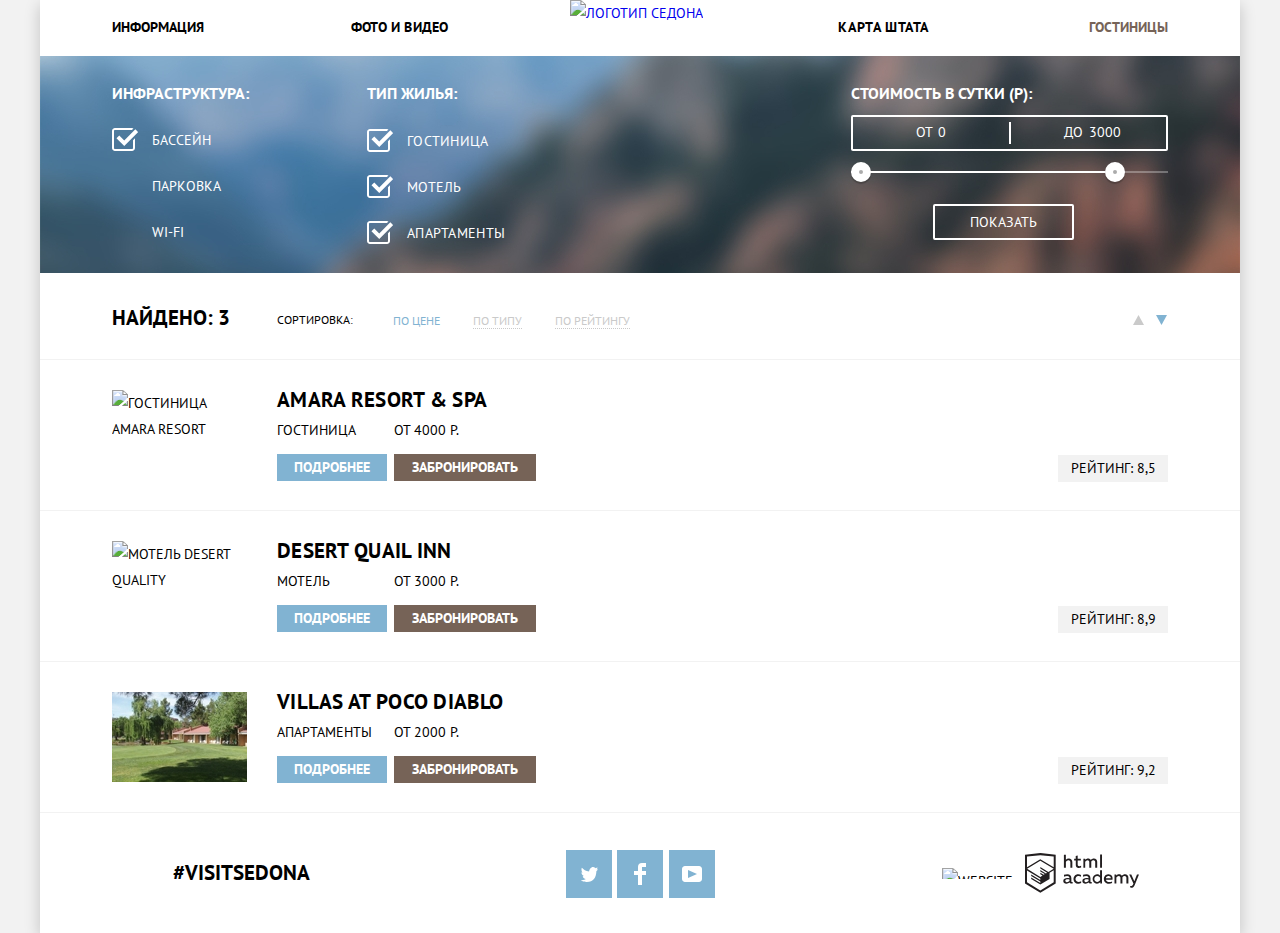
==== commit fbd2208e: "Update hotels.html" ====
--- a/hotels.html
+++ b/hotels.html
@@ -20,7 +20,7 @@
       </ul>
     </nav>
     <a href="index.html" class="main-header-logo">
-      <img src="img/logo_sedona.svg" alt="Логотип Cедона">
+      <img src="img/logo_sedona.svg" alt="Логотип Cедона" width="140" height="72">
     </a>
   </header>
   <main>
@@ -29,38 +29,38 @@
       <h2 class="visually-hidden">Поиск</h2>
       <!--Поиск-->
       <div class="hotels-filter">
-        <form class="filter-form">
+        <form class="filter-form" action="https://echo.htmlacademy.ru" method="post">
           <div class="filter-form-item infrastructure">
             <div class="filter-range-title">Инфраструктура:</div>
             <ul>
-              <li class="checkbox" tabindex="0">
-                <input type="checkbox" id="swimming-pool" class="filter-input-checkbox" checked>
-                <label for="swimming-pool">Бассейн</label>
-              </li>
-              <li class="checkbox" tabindex="0">
-                <input type="checkbox" id="parking" class="filter-input-checkbox">
-                <label for="parking">Парковка</label>
-              </li>
-              <li class="checkbox" tabindex="0">
-                <input type="checkbox" id="wi-fi" class="filter-input-checkbox">
-                <label for="wi-fi">Wi-Fi</label>
+              <li class="checkbox">
+                <input type="checkbox" id="swimming-pool" name="swimming-pool" class="filter-input-checkbox visually-hidden" checked>
+                <label for="swimming-pool" tabindex="0">Бассейн</label>
+              </li>
+              <li class="checkbox">
+                <input type="checkbox" id="parking" name="parking" class="filter-input-checkbox visually-hidden">
+                <label for="parking" tabindex="0">Парковка</label>
+              </li>
+              <li class="checkbox">
+                <input type="checkbox" id="wi-fi" name="wi-fi" class="filter-input-checkbox visually-hidden">
+                <label for="wi-fi" tabindex="0">Wi-Fi</label>
               </li>
             </ul>
           </div>
           <div class="filter-form-item housing">
             <div class="filter-range-title">Тип жилья:</div>
             <ul>
-              <li class="checkbox" tabindex="0">
-                <input type="checkbox" id="hotel" class="filter-input-checkbox" checked>
-                <label for="hotel">Гостиница</label>
-              </li>
-              <li class="checkbox" tabindex="0">
-                <input type="checkbox" id="motel" class="filter-input-checkbox" checked>
-                <label for="motel">Мотель</label>
-              </li>
-              <li class="checkbox" tabindex="0">
-                <input type="checkbox" id="apartments" class="filter-input-checkbox" checked>
-                <label for="apartments">Апартаменты</label>
+              <li class="checkbox">
+                <input type="checkbox" id="hotel" name="hotel" class="filter-input-checkbox visually-hidden" checked>
+                <label for="hotel" tabindex="0">Гостиница</label>
+              </li>
+              <li class="checkbox">
+                <input type="checkbox" id="motel" name="motel" class="filter-input-checkbox visually-hidden" checked>
+                <label for="motel" tabindex="0">Мотель</label>
+              </li>
+              <li class="checkbox">
+                <input type="checkbox" id="apartments" name="apartments" class="filter-input-checkbox visually-hidden" checked>
+                <label for="apartments" tabindex="0">Апартаменты</label>
               </li>
             </ul>
           </div>
@@ -92,11 +92,11 @@
             </ul>
           </div>
           <div class="arrows">
-            <div class="arrows-up" tabindex="0">
+            <div class="arrows-up" tabindex="0" aria-label="Сортировать по возрастанию">
               <svg xmlns="http://www.w3.org/2000/svg" width="11" height="10" viewBox="0 0 11 10">
                 <path fill="#cacaca" d="M5.5 0L0 10h11z" /></svg>
             </div>
-            <div class="arrows-down active" tabindex="0">
+            <div class="arrows-down active" tabindex="0" aria-label="Сортировать по убыванию">
               <svg xmlns="http://www.w3.org/2000/svg" width="11" height="10" viewBox="0 0 11 10">
                 <path fill="#cacaca" d="M5.5 10L0 0h11" /></svg>
             </div>
@@ -108,7 +108,7 @@
       <h2 class="visually-hidden">Список гостиниц</h2>
       <ul class="hotels-list">
         <li class="hotels-list-items">
-          <img src="img/amara.jpg" width="135" height="90" alt="Гостиница Amara Resort">
+          <img src="img/amara.jpg" alt="Гостиница Amara Resort" width="135" height="90">
           <div class="hotels-list-items-info">
             <h3 class="hotels-list-name">Amara Resort &amp; Spa</h3>
             <div class="container">
@@ -134,7 +134,7 @@
           </div>
         </li>
         <li class="hotels-list-items">
-          <img src="img/desert.jpg" width="135" height="90" alt="Мотель Desert Quality">
+          <img src="img/desert.jpg" alt="Мотель Desert Quality" width="135" height="90">
           <div class="hotels-list-items-info">
             <h3 class="hotels-list-name">Desert Quail Inn</h3>
             <div class="container">
@@ -159,7 +159,7 @@
           </div>
         </li>
         <li class="hotels-list-items">
-          <img src="img/poco.jpg" width="135" height="90" alt="Апартаменты Villas at Poco Diablo">
+          <img src="img/poco.jpg" alt="Апартаменты Villas at Poco Diablo" width="135" height="90">
           <div class="hotels-list-items-info">
             <h3 class="hotels-list-name">Villas at Poco Diablo</h3>
             <div class="container">
@@ -218,7 +218,7 @@
       </ul>
     </div>
     <div class="footer-copyright">
-      <img src="img/website_by.png" alt="website by">
+      <img src="img/website_by.png" alt="website by" width="74" height="11">
       <a href="https://htmlacademy.ru/intensive/htmlcss" class="footer-copyright-link">
         <svg width="114" height="40" viewBox="0 0 114 40" fill="#231f20" xmlns="http://www.w3.org/2000/svg">
           <path fill-rule="evenodd" clip-rule="evenodd"
--- a/css/style.css
+++ b/css/style.css
@@ -146,13 +146,14 @@
   list-style: none;
 }
 
-.advantages-item--number {
+.advantages-item-number {
   padding-top: 5.48px;
 }
 
-.advantages-item--text {
+.advantages-item-text {
   display: flex;
   flex-direction: column;
+  flex-wrap: wrap;
   width: 303px;
   vertical-align: middle;
   padding-right: 50px;
@@ -161,7 +162,7 @@
   min-height: 255px;
 }
 
-.advantages-item--text p {
+.advantages-item-text p {
   margin: 0;
   margin-top: 19px;
   line-height: 21px;
@@ -222,48 +223,48 @@
   transform: translateX(-50%);
 }
 
-.recommendations-title--house::before {
+.recommendations-title-house::before {
   width: 75px;
   height: 72px;
   background-image: url("../img/icon-1.png");
 }
 
-.recommendations-title--food::before {
+.recommendations-title-food::before {
   width: 74px;
   height: 70px;
   background-image: url("../img/icon-2.png");
 }
 
-.recommendations-title--souvenirs::before {
+.recommendations-title-souvenirs::before {
   width: 64px;
   height: 76px;
   background-image: url("../img/icon-3.png");
 }
 
-.recommendations-title--souvenirs {
+.recommendations-title-souvenirs {
   margin-top: 57px;
   margin-bottom: 1px;
   padding-top: 102px;
   letter-spacing: 0.1px;
 }
 
-.recommendations-item__text {
+.recommendations-item-text {
   width: 290px;
   margin: 0;
   padding: 0;
   line-height: 22px;
 }
 
-.recommendations-title--souvenirs p {
+.recommendations-title-souvenirs p {
   line-height: 21px;
   letter-spacing: 0.15px;
 }
 
-.advantages-item--text-3 {
+.advantages-item-text-3 {
   padding-left: 47px;
 }
 
-.advantages-item--text-5 {
+.advantages-item-text-5 {
   padding-left: 47px;
 }
 
@@ -286,12 +287,48 @@
   font-size: 30px;
 }
 
-p.modal-subtitle--text {
+p.modal-subtitle-text {
   margin: 0;
   padding: 0;
   text-align: center;
   margin-top: 28px;
   line-height: 25px;
+}
+
+.modal-buttons-number {
+  display: flex;
+  justify-content: space-between;
+  flex-wrap: wrap;
+  margin: 0;
+  padding: 0;
+}
+
+.modal-buttons-number label {
+  align-self: center;
+}
+
+.button-adults {
+  display: flex;
+  flex-direction: row;
+  justify-content: space-between;
+  flex-wrap: wrap;
+
+  width: 226px;
+}
+
+.button-children {
+  display: flex;
+  flex-direction: row;
+  justify-content: space-between;
+  flex-wrap: wrap;
+
+  width: 179px;
+}
+
+.button-number-container {
+  width: 114px;
+  display: flex;
+  flex-wrap: wrap;
 }
 
 /* Анимация */
@@ -403,61 +440,61 @@
   font-size: inherit;
   font-weight: inherit;
   text-transform: inherit;
-  padding-left: 15px;
+  text-align: center;
   box-sizing: border-box;
 }
 
-input[type="text"]::placeholder {
+.modal-item::placeholder {
   color: #000000;
   opacity: 1;
 }
 
-input[type="text"]:focus::placeholder {
+.modal-item:focus::placeholder {
   opacity: 0;
 }
 
-input[type="text"]::-webkit-input-placeholder {
+.modal-item::-webkit-input-placeholder {
   color: #000000;
   opacity: 1;
 }
 
-input[type="text"]:focus::-webkit-input-placeholder {
+.modal-item:focus::-webkit-input-placeholder {
   opacity: 0;
 }
 
-input[type="text"]::-ms-input-placeholder {
+.modal-item::-ms-input-placeholder {
   color: #000000;
   opacity: 1;
 }
 
-input[type="text"]:-ms-input-placeholder {
+.modal-item:-ms-input-placeholder {
   color: #000000;
   opacity: 1;
 }
 
-input[type="text"]:focus::-ms-input-placeholder {
+.modal-item:focus::-ms-input-placeholder {
   opacity: 0;
 }
 
-input[type="text"]:focus:-ms-input-placeholder {
+.modal-item:focus:-ms-input-placeholder {
   opacity: 0;
 }
 
-input[type="text"]::-moz-input-placeholder {
+.modal-item::-moz-input-placeholder {
   color: #000000;
   opacity: 1;
 }
 
-input[type="text"]:focus::-moz-input-placeholder {
+.modal-item:focus::-moz-input-placeholder {
   opacity: 0;
 }
 
-input[type="text"]::-o-input-placeholder {
+.modal-item::-o-input-placeholder {
   color: #000000;
   opacity: 1;
 }
 
-input[type="text"]:focus::-o-input-placeholder {
+.modal-item:focus::-o-input-placeholder {
   opacity: 0;
 }
 
@@ -467,7 +504,7 @@
   border: 0;
   display: flex;
   flex-direction: column;
-  flex-wrap: nowrap;
+  flex-wrap: wrap;
   align-content: flex-end;
   align-items: center;
   min-height: 105px;
@@ -479,6 +516,7 @@
   flex-direction: row;
   justify-content: space-between;
   align-content: flex-end;
+  flex-wrap: wrap;
   width: 458px;
   position: relative;
   margin-bottom: 29px;
@@ -488,6 +526,7 @@
   align-self: center;
   padding-top: 1px;
   letter-spacing: 0.2px;
+  margin-right: auto;
 }
 
 .modal-button {
@@ -515,7 +554,7 @@
   fill: #81B3D2;
 }
 
-.modal-button--minus {
+.modal-button-minus {
   min-height: 40px;
   border: none;
   position: relative;
@@ -525,16 +564,16 @@
   background-size: 12px 3px;
 }
 
-.modal-button--minus:hover,
-.modal-button--minus:focus {
+.modal-button-minus:hover,
+.modal-button-minus:focus {
   background-image: url("../img/black-minus.png");
 }
 
-.modal-button--minus:active {
+.modal-button-minus:active {
   background-image: url("../img/blue-minus.png");
 }
 
-.modal-button--plus {
+.modal-button-plus {
   min-height: 40px;
   border: none;
   position: relative;
@@ -545,12 +584,12 @@
 
 }
 
-.modal-button--plus:hover,
-.modal-button--plus:focus {
+.modal-button-plus:hover,
+.modal-button-plus:focus {
   background-image: url("../img/black-plus.png");
 }
 
-.modal-button--plus:active {
+.modal-button-plus:active {
   background-image: url("../img/blue-plus.png");
 }
 
@@ -594,12 +633,20 @@
   background-color: #503e33;
 }
 
-.brown-button:active .text-button {
-  opacity: 0.3;
+.modal .brown-button:active {
+  color: #847870;
+}
+
+.brown-button:active {
+  color: #847870;
+}
+
+.blue-button:active {
+  color: #87b5d1;
 }
 
 .blue-button:active .text-button {
-  opacity: 0.3;
+  color: #87b5d1;
 }
 
 .modal .brown-button {
@@ -682,22 +729,22 @@
   opacity: 0.3;
 }
 
-.footer-copyright--link {
+.footer-copyright-link {
   outline: none;
 }
 
-.footer-copyright--link svg {
+.footer-copyright-link svg {
   display: inline-block;
   vertical-align: middle;
   pointer-events: none;
 }
 
-.footer-copyright--link:hover path,
-.footer-copyright--link:focus path {
+.footer-copyright-link:hover path,
+.footer-copyright-link:focus path {
   fill: #81b3d2;
 }
 
-.footer-copyright--link:active path {
+.footer-copyright-link:active path {
   fill: #bdbbbc;
 }
 
@@ -719,13 +766,15 @@
   display: flex;
   flex-direction: row;
   justify-content: flex-start;
+  flex-wrap: wrap;
 
   min-height: 217px;
 }
 
-.filter-form--item {
+.filter-form-item {
   display: flex;
   flex-direction: column;
+  flex-wrap: wrap;
 }
 
 .filter-form ul {
@@ -738,7 +787,7 @@
   margin-bottom: 21px;
 }
 
-input[type=checkbox] {
+.filter-input-checkbox {
   display: none;
 }
 
@@ -878,6 +927,7 @@
 
   color: inherit;
   font: inherit;
+  line-height: 21px;
 
   background: none;
   border: none;
@@ -963,7 +1013,7 @@
   margin-left: 72px;
 }
 
-.hotels-sorting--found {
+.hotels-sorting-found {
   font-size: 21px;
   font-weight: 700;
   margin: 0;
@@ -980,43 +1030,44 @@
   font-weight: 400;
 }
 
-.sorting-type--title {
+.sorting-type-title {
   margin: 0;
   padding: 0;
   margin-right: 40px;
 }
 
-.sorting-type--list {
+.sorting-type-list {
   list-style: none;
   margin: 0;
   padding: 0;
 }
 
-.sorting-type--list li {
+.sorting-type-list li {
   display: inline-block;
+  vertical-align: middle;
   color: #cacaca;
   border-bottom: 1px dotted #cacaca;
   line-height: 14px;
   outline: none;
 }
 
-.sorting-type--list li:hover,
-.sorting-type--list li:focus {
+.sorting-type-list li:hover,
+.sorting-type-list li:focus {
   color: #81b3d2;
   border-bottom: 1px dotted #81b3d2;
 }
 
-.sorting-type--list li:active {
+.sorting-type-list li:active {
   color: #000000;
   border: none;
 }
 
-.sorting-type--list li:first-child,
-.sorting-type--list li:nth-child(2) {
+.sorting-type-list li:first-child,
+.sorting-type-list li:nth-child(2) {
   margin-right: 30px;
 }
 
-.sorting-type--item.active {
+.sorting-type-item.active {
   color: #81b3d2;
   border: none;
 }
@@ -1033,6 +1084,7 @@
 .arrows-up,
 .arrows-down {
   display: inline-block;
+  vertical-align: middle;
 }
 
 .arrows-up:hover path,
@@ -1053,12 +1105,12 @@
 
 /* Список гостиниц */
 
-.hotels-list--items {
+.hotels-list-items {
   list-style: none;
   border-top: 1px solid #f2f2f2;
 }
 
-.hotels-list--items a {
+.hotels-list-items a {
   outline: none;
 }
 
@@ -1066,7 +1118,7 @@
   border-bottom: 1px solid #f2f2f2;
 }
 
-.hotels-list--name {
+.hotels-list-name {
   font-size: 21px;
   font-weight: 700;
   padding: 0;
@@ -1076,16 +1128,16 @@
   letter-spacing: 0.3px;
 }
 
-.hotels-list--name:hover,
-.hotels-list--name:focus {
+.hotels-list-name:hover,
+.hotels-list-name:focus {
   color: #81b3d2;
 }
 
-.hotels-list--name:active {
+.hotels-list-name:active {
   color: #bdbbbc;
 }
 
-.hotels-list--items--info {
+.hotels-list-items-info {
   width: 258px;
   margin-left: 30px;
   padding-top: 3px;
@@ -1095,7 +1147,7 @@
   display: flex;
 }
 
-.hotel-rating--number {
+.hotel-rating-number {
   display: block;
   width: 110px;
   height: 27px;
@@ -1104,7 +1156,7 @@
   text-align: center;
 }
 
-.hotel-rating--stars {
+.hotel-rating-stars {
   display: flex;
 }
 
@@ -1116,14 +1168,14 @@
   background-repeat: no-repeat;
 }
 
-.hotels-list--items--info .blue-button {
+.hotels-list-items-info .blue-button {
   width: 110px;
   min-height: 27px;
   text-align: center;
   margin-top: 11px;
 }
 
-.hotels-list--items--info .brown-button {
+.hotels-list-items-info .brown-button {
   width: 142px;
   min-height: 27px;
   text-align: center;
@@ -1191,7 +1243,7 @@
   padding-top: 51px;
 }
 
-.advantages-item--wrapper {
+.advantages-item-wrapper {
   display: flex;
   flex-direction: row;
   justify-content: space-between;
@@ -1241,38 +1293,7 @@
   z-index: 1;
 }
 
-.modal-buttons-number {
-  display: flex;
-  justify-content: space-between;
-  margin: 0;
-  padding: 0;
-}
-
-.modal-buttons-number label {
-  /* margin-right: auto; */
-  align-self: center;
-}
-
-.button-adults {
-  display: flex;
-  flex-direction: row;
-  justify-content: space-between;
-
-  width: 226px;
-}
-
-.button-children {
-  display: flex;
-  flex-direction: row;
-  justify-content: space-between;
-
-  width: 179px;
-}
-
-.button-number--container {
-  width: 114px;
-  display: flex;
-}
+
 
 .map {
   position: absolute;
@@ -1341,7 +1362,7 @@
   min-height: 393px;
 }
 
-.hotels-list--items {
+.hotels-list-items {
   display: flex;
   flex-direction: row;
   flex-wrap: wrap;
@@ -1354,9 +1375,11 @@
 
 .container {
   display: flex;
-}
-
-.hotel-list--container {
+
+  width: 259px;
+}
+
+.hotel-list-container {
   display: flex;
   flex-direction: column;
   flex-wrap: wrap;
